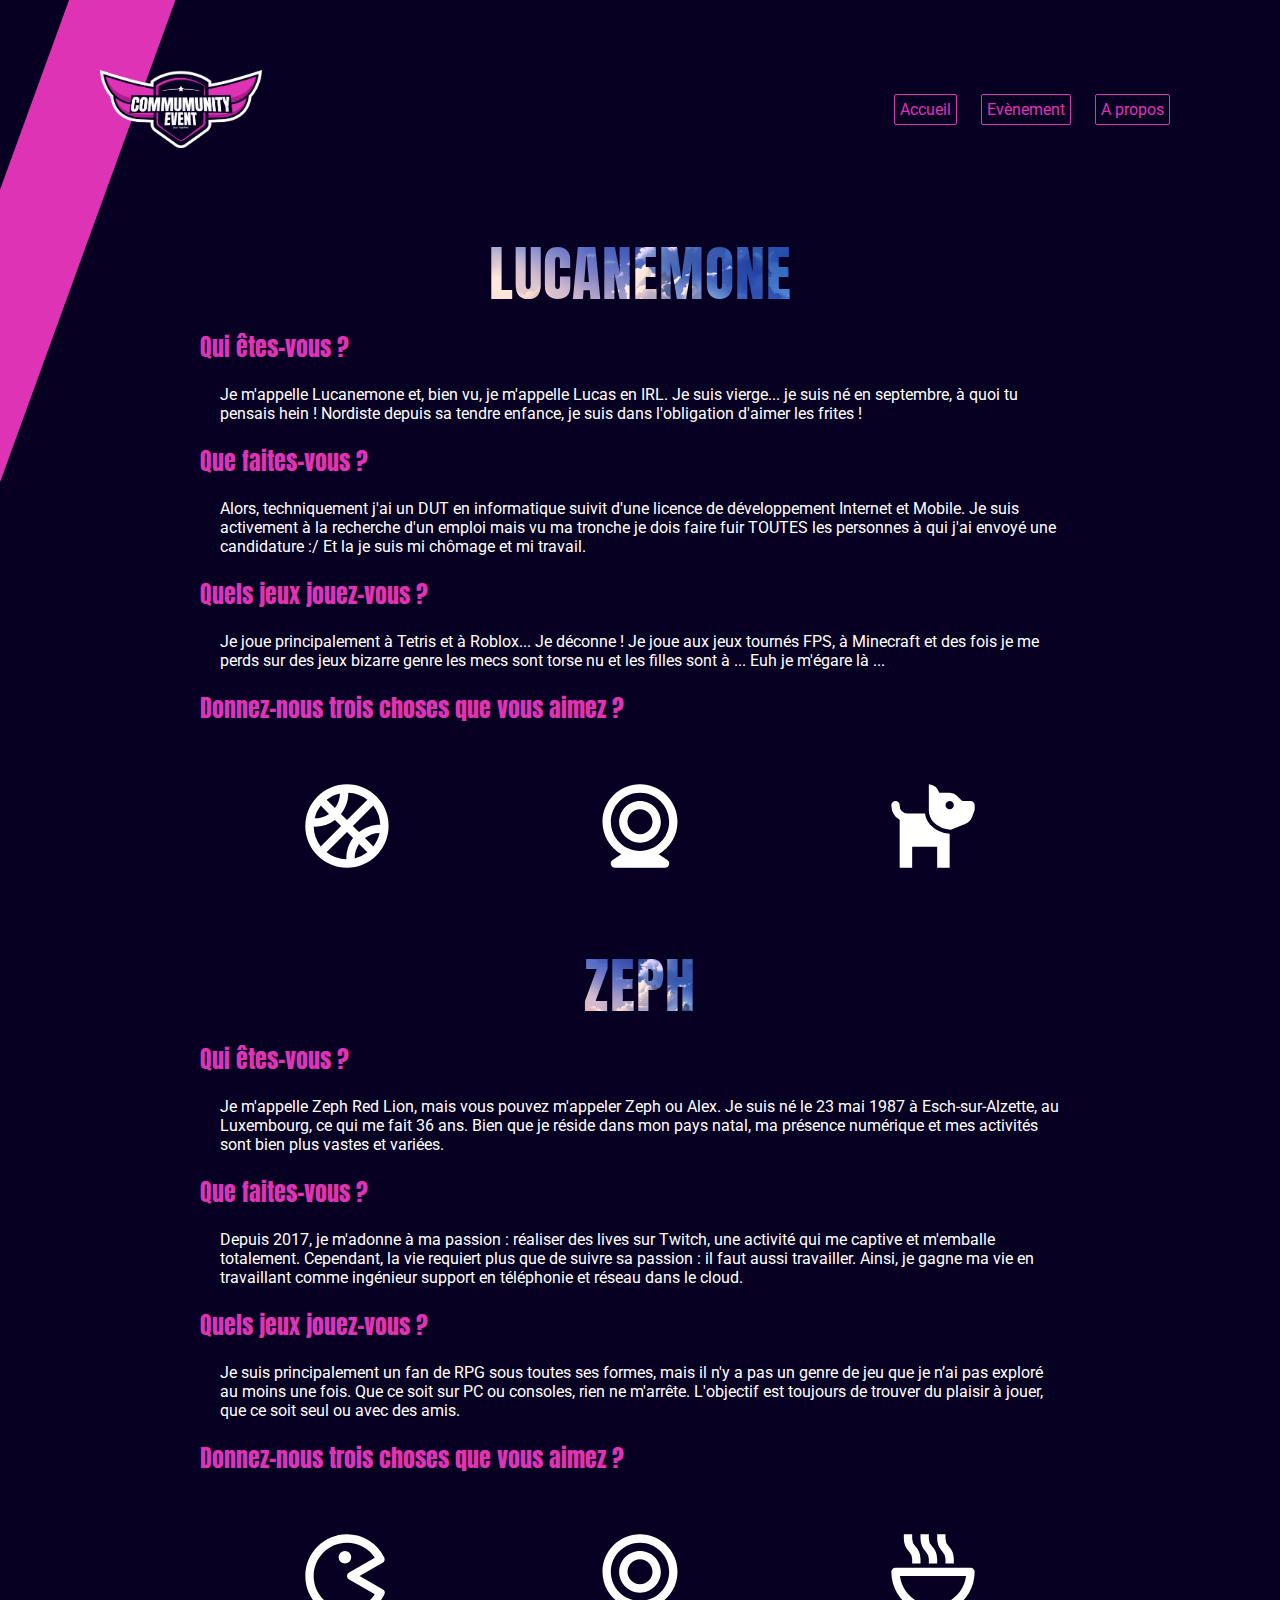
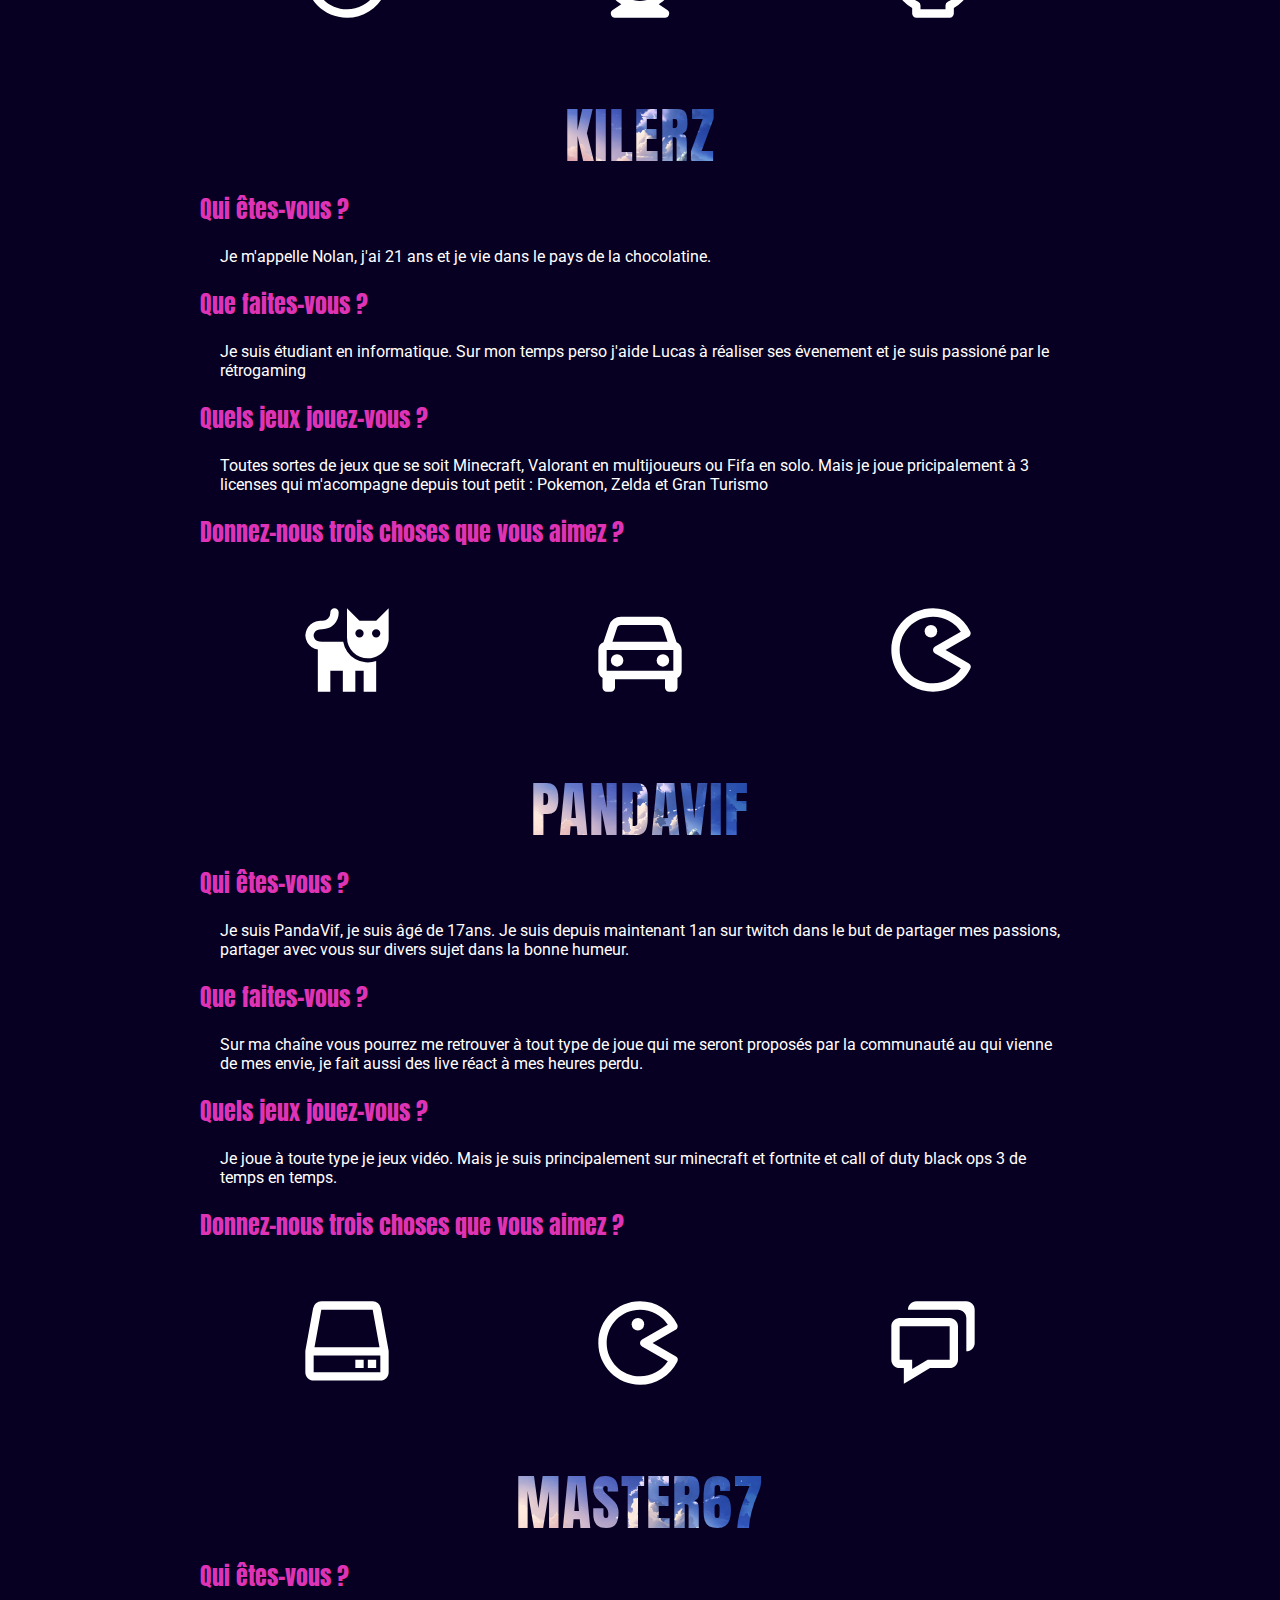
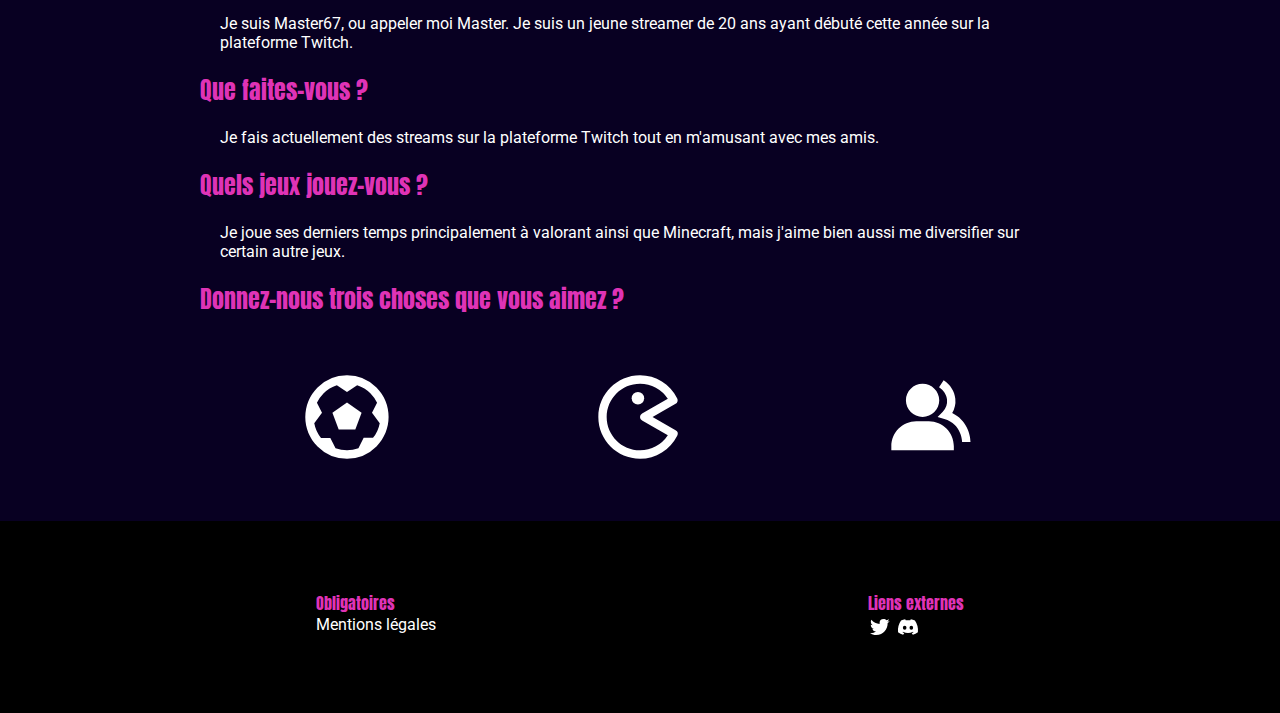
==== menu/apropos.html @ 4e5c14f2 "add" ====
<!DOCTYPE html>
<html lang="fr-FR">
	<head>
		<meta charset="UTF-8" />
		<meta name="viewport" content="width=device-width, initial-scale=1.0" />
		<title>Community Event</title>

		<link rel="stylesheet" href="../css/style.css" />
		<link rel="icon" href="../img/icons/couronne.png" />

		<link rel="preconnect" href="https://fonts.googleapis.com" />
		<link rel="preconnect" href="https://fonts.gstatic.com" crossorigin />
		<link
			href="https://fonts.googleapis.com/css2?family=Roboto:wght@300&display=swap"
			rel="stylesheet"
		/>
		<link
			href="https://fonts.googleapis.com/css2?family=Anton&display=swap"
			rel="stylesheet"
		/>
	</head>

	<body>
		<header>
			<img src="../img/logo_event.png" alt="logo event" />

			<nav>
				<ul>
					<li><a href="../index.html">Accueil</a></li>
					<li><a href="./event.html">Evènement</a></li>
					<li><a href="./apropos.html">A propos</a></li>
				</ul>
			</nav>
		</header>

		<main>
			<div id="creators">
				<div class="lucanemone">
					<div class="title">
						<h2>Lucanemone</h2>
					</div>

					<h3>Qui êtes-vous ?</h3>
					<p>
						Je m'appelle Lucanemone et, bien vu, je m'appelle Lucas en IRL. Je
						suis vierge... je suis né en septembre, à quoi tu pensais hein !
						Nordiste depuis sa tendre enfance, je suis dans l'obligation d'aimer
						les frites !
					</p>

					<h3>Que faites-vous ?</h3>
					<p>
						Alors, techniquement j'ai un DUT en informatique suivit d'une
						licence de développement Internet et Mobile. Je suis activement à la
						recherche d'un emploi mais vu ma tronche je dois faire fuir TOUTES
						les personnes à qui j'ai envoyé une candidature :/ Et la je suis mi
						chômage et mi travail.
					</p>

					<h3>Quels jeux jouez-vous ?</h3>
					<p>
						Je joue principalement à Tetris et à Roblox... Je déconne ! Je joue
						aux jeux tournés FPS, à Minecraft et des fois je me perds sur des
						jeux bizarre genre les mecs sont torse nu et les filles sont à ...
						Euh je m'égare là ...
					</p>

					<h3>Donnez-nous trois choses que vous aimez ?</h3>
					<ul>
						<li><img src="../img/icons/bx-basketball.svg" alt="" /></li>
						<li><img src="../img/icons/bx-webcam.svg" alt="" /></li>
						<li><img src="../img/icons/bxs-dog.svg" alt="" /></li>
					</ul>
				</div>

				<div class="zeph">
					<div class="title">
						<h2>Zeph</h2>
					</div>

					<h3>Qui êtes-vous ?</h3>
					<p>
						Je m'appelle Zeph Red Lion, mais vous pouvez m'appeler Zeph ou Alex.
						Je suis né le 23 mai 1987 à Esch-sur-Alzette, au Luxembourg, ce qui
						me fait 36 ans. Bien que je réside dans mon pays natal, ma présence
						numérique et mes activités sont bien plus vastes et variées.
					</p>

					<h3>Que faites-vous ?</h3>
					<p>
						Depuis 2017, je m'adonne à ma passion : réaliser des lives sur
						Twitch, une activité qui me captive et m'emballe totalement.
						Cependant, la vie requiert plus que de suivre sa passion : il faut
						aussi travailler. Ainsi, je gagne ma vie en travaillant comme
						ingénieur support en téléphonie et réseau dans le cloud.
					</p>

					<h3>Quels jeux jouez-vous ?</h3>
					<p>
						Je suis principalement un fan de RPG sous toutes ses formes, mais il
						n'y a pas un genre de jeu que je n’ai pas exploré au moins une fois.
						Que ce soit sur PC ou consoles, rien ne m'arrête. L'objectif est
						toujours de trouver du plaisir à jouer, que ce soit seul ou avec des
						amis.
					</p>

					<h3>Donnez-nous trois choses que vous aimez ?</h3>
					<ul>
						<li>
							<img src="../img/icons/bx-game.svg" alt="Jouez aux jeux vidéos" />
						</li>
						<li><img src="../img/icons/bx-webcam.svg" alt="Streamer" /></li>
						<li><img src="../img/icons/bx-bowl-hot.svg" alt="Manger" /></li>
					</ul>
				</div>

				<div class="kilerz">
					<div class="title">
						<h2>Kilerz</h2>
					</div>

					<h3>Qui êtes-vous ?</h3>
					<p>
						Je m'appelle Nolan, j'ai 21 ans et je vie dans le pays de la
						chocolatine.
					</p>

					<h3>Que faites-vous ?</h3>
					<p>
						Je suis étudiant en informatique. Sur mon temps perso j'aide Lucas à
						réaliser ses évenement et je suis passioné par le rétrogaming
					</p>

					<h3>Quels jeux jouez-vous ?</h3>
					<p>
						Toutes sortes de jeux que se soit Minecraft, Valorant en
						multijoueurs ou Fifa en solo. Mais je joue pricipalement à 3
						licenses qui m'acompagne depuis tout petit : Pokemon, Zelda et Gran
						Turismo
					</p>

					<h3>Donnez-nous trois choses que vous aimez ?</h3>
					<ul>
						<li><img src="../img/icons/bxs-cat.svg" alt="" /></li>
						<li><img src="../img/icons/bx-car.svg" alt="" /></li>
						<li><img src="../img/icons/bx-game.svg" alt="" /></li>
					</ul>
				</div>

				<div class="PandaVif">
					<div class="title">
						<h2>PandaVif</h2>
					</div>

					<h3>Qui êtes-vous ?</h3>
					<p>
						Je suis PandaVif, je suis âgé de 17ans. Je suis depuis maintenant
						1an sur twitch dans le but de partager mes passions, partager avec
						vous sur divers sujet dans la bonne humeur.
					</p>

					<h3>Que faites-vous ?</h3>
					<p>
						Sur ma chaîne vous pourrez me retrouver à tout type de joue qui me
						seront proposés par la communauté au qui vienne de mes envie, je
						fait aussi des live réact à mes heures perdu.
					</p>

					<h3>Quels jeux jouez-vous ?</h3>
					<p>
						Je joue à toute type je jeux vidéo. Mais je suis principalement sur
						minecraft et fortnite et call of duty black ops 3 de temps en temps.
					</p>

					<h3>Donnez-nous trois choses que vous aimez ?</h3>
					<ul>
						<li><img src="../img/icons/bx-hdd.svg" alt="Hardware" /></li>
						<li><img src="../img/icons/bx-game.svg" alt="Gaming" /></li>
						<li><img src="../img/icons/bx-chat.svg" alt="Discuter" /></li>
					</ul>
				</div>

				<div class="master">
					<div class="title">
						<h2>Master67</h2>
					</div>

					<h3>Qui êtes-vous ?</h3>
					<p>
						Je suis Master67, ou appeler moi Master. Je suis un jeune streamer
						de 20 ans ayant débuté cette année sur la plateforme Twitch.
					</p>

					<h3>Que faites-vous ?</h3>
					<p>
						Je fais actuellement des streams sur la plateforme Twitch tout en
						m'amusant avec mes amis.
					</p>

					<h3>Quels jeux jouez-vous ?</h3>
					<p>
						Je joue ses derniers temps principalement à valorant ainsi que
						Minecraft, mais j'aime bien aussi me diversifier sur certain autre
						jeux.
					</p>

					<h3>Donnez-nous trois choses que vous aimez ?</h3>
					<ul>
						<li><img src="../img/icons/bx-football.svg" alt="Foot" /></li>
						<li><img src="../img/icons/bx-game.svg" alt="Gaming" /></li>
						<li><img src="../img/icons/bxs-group.svg" alt="groupe" /></li>
					</ul>
				</div>
			</div>
		</main>

		<footer>
			<div id="obligatoire">
				<h4>Obligatoires</h4>
				<ul>
					<li><a href="menu/mention_legale.html">Mentions légales</a></li>
				</ul>
			</div>

			<div id="externes">
				<h4>Liens externes</h4>
				<ul>
					<li>
						<a href="https://twitter.com/CommunityE9451"
							><img src="../img/icons/bxl-twitter.svg" alt="Twitter"
						/></a>
					</li>
					<li>
						<a href="https://discord.gg/PyBW7pkJVJ"
							><img src="../img/icons/bxl-discord-alt.svg" alt="Discord"
						/></a>
					</li>
				</ul>
			</div>
		</footer>
		<div class="form_one"></div>
	</body>

	<script src="../js/index.js" type="text/javascript"></script>
</html>
---- css/style.css ----
:root {
	--text: "Roboto", sans-serif;
	--title: "Anton", sans-serif;
	--color-one: rgb(223, 51, 182);
	--color-two: rgb(176, 28, 142);
	--color-three: rgb(8, 0, 34);
	--color-four: rgb(23, 236, 255);
}

* {
	margin: 0;
	padding: 0;
	box-sizing: border-box;
}

body {
	background: var(--color-three);
	overflow-x: hidden;
}

h1,
h2,
h3,
h4 {
	font-family: var(--title);
	font-weight: 100;
	color: var(--color-one);
}

p,
li,
a {
	font-family: var(--text);
	color: white;
}

h3 {
	font-size: 24px;
}

.form_one {
	position: absolute;
	top: -20%;
	left: -2%;
	z-index: -6;
	width: 100px;
	height: 100%;
	transform: rotate(20deg);
	background-color: var(--color-one);
}

.form_two {
	position: absolute;
	top: 60%;
	right: -40%;
	width: 70%;
	z-index: -6;
	transform: rotate(20deg);
}

#games h3#mainTitle,
#presentation h3#mainTitle,
#creators h3#mainTitle {
	margin: auto;
	background-color: transparent;
	text-align: center;
	font-size: 32px;
	text-decoration: none;
	padding: 0px 0px 50px;
	font-weight: 100;
	color: white;
}

.text_footer {
	text-align: center;
	background-color: black;
}

.text_footer p {
	margin: 0;
}

.text_footer img {
	width: 1%;
}

/****************************************************************************************************************************/

header {
	display: flex;
	justify-content: space-between;
	align-items: center;
	padding: 70px 100px;
}

header img {
	width: 15%;
}

header nav ul li {
	display: inline;
	list-style: none;
}

header nav ul li a {
	text-decoration: none;
	color: var(--color-one);
	margin: 10px;
	padding: 5px;
	border-radius: 2px;
	border: solid 1px var(--color-one);
}

header nav ul li a:hover {
	background: var(--color-one);
	color: white;
}

/****************************************************************************************************************************/

main {
	padding: 0px 200px;
}

/****************************************************************************************************************************/

#presentation .content {
	display: flex;
	align-items: center;
}

#presentation .content img {
	width: 5%;
	height: 5%;
	transform: translateX(120px) translateY(-29px);
}

#presentation .content img#img-twice {
	transform: translateX(-120px) translateY(-29px);
}

#presentation h3 {
	text-decoration: underline;
	text-align: center;
	font-size: 24px;
	font-weight: 200;
	color: white;
	background: var(--color-one);
	margin: 0px 320px;
}

#presentation p {
	padding: 0px 50px;
	padding-bottom: 20px;
	text-align: justify;
}

/* iframe {
	display: block;
	margin: 0px auto 50px;
} */

/****************************************************************************************************************************/

#streamers {
	padding: 50px 100px;
	text-align: center;
}

#streamers h3 {
	font-size: 48px;
	padding: 50px 0px;
	color: white;
	border-top: solid;
	border-bottom: solid;
}

#streamers #grid {
	display: grid;
	grid-template-columns: repeat(3, 1fr);
}

#streamers #grid .content {
	padding: 10px;
	margin: 10px 90px;
}

#streamers #grid .content h3 {
	font-size: 32px;
	padding-bottom: 10px;
	border: none;
}

#streamers #grid .content .btn {
	padding: 20px 0px;
}

#streamers #grid .content .btn a {
	text-decoration: none;
	color: white;
	background: var(--color-one);
	padding: 10px 20px;
}

#streamers #grid .content img {
	width: 50%;
}

/****************************************************************************************************************************/

#games .content img {
	width: 5%;
	height: 5%;
	transform: translateX(120px) translateY(-29px);
}

#games .content img#img-twice {
	transform: translateX(-120px) translateY(-29px);
}

#games #nuzlockPokemon {
	display: grid;
	grid-template-columns: repeat(2, 1fr);
	align-items: center;
	justify-items: center;
}

#games #nuzlockPokemon img {
	width: 70%;
}

#games #nuzlockPokemon .content h4 {
	font-size: 24px;
}

#games #nuzlockPokemon .content ul {
	margin: 0px 100px;
}

#games #loupGarou {
	margin-top: 100px;
	display: grid;
	grid-template-columns: repeat(2, 1fr);
	align-items: center;
	justify-items: center;
}

#games #loupGarou img {
	width: 50%;
}

#games #loupGarou .content h4 {
	font-size: 24px;
}

#games #loupGarou .content ul {
	margin: 0px 100px;
}

/****************************************************************************************************************************/

#creators .title {
	text-align: center;
	color: #fff;
	display: flex;
	flex-direction: column;
	align-items: center;
	justify-content: center;
	letter-spacing: 2px;
}

#creators h2 {
	padding: 10px;
	background: url("../img/FondDecranTitle.jpg");
	background-size: cover;
	background-position: center;
	-webkit-background-clip: text;
	color: #ffffff14;
	text-transform: uppercase;
	font-size: 60px;
	font-weight: 900;
	letter-spacing: 1px;
	user-select: none;
	text-align: center;
	font-weight: 100;	
}

#creators ul{
	display: flex;
	justify-content: space-around;
	margin: 50px 0px 50px 0px;
}

#creators ul li{
	list-style: none;

}

/****************************************************************************************************************************/

footer {
	display: flex;
	justify-content: space-around;
	align-items: baseline;
	padding: 70px 100px;
	background: black;
	color: white;
}

footer ul li {
	display: inline;
	list-style: none;
}

footer ul li a {
	text-decoration: none;
	color: white;
}

/* Mentions légales */

.container-mention {
	margin-top: 100px;
	margin-right: auto;
	margin-left: auto;
	margin-bottom: 20px;
	width: 1400px;
}

.container-mention .content {
	display: grid;
	grid-template-columns: repeat(3, 1fr);
	justify-items: center;
	align-items: center;
	gap: 100px;
}

.container-mention h1 {
	margin: 20px 0px 30px;
	text-align: center;
}

.container-mention p.date {
	position: absolute;
	top: 10%;
	text-align: center;
}

.container-mention p.description {
	margin: 100px 0px;
}

.container-mention h2 {
	margin-top: 10px;
	margin-bottom: 20px;
}

.container-mention p:not(p.description) {
	text-align: left;
	margin-right: auto;
	margin-left: auto;
	width: 320px;
}

.editeur,
.hebergeur,
.site,
.donnees,
.cookie,
.propriete {
	width: 350px;
}

.editeur h2,
.hebergeur h2,
.site h2,
.donnees h2,
.cookie h2,
.propriete h2 {
	text-align: center;
	margin-top: 50px;
	margin-bottom: 50px;
}

p {
	margin: 20px;
}

p a.back-to-home {
	text-decoration: none;
	color: white;
	background: black;
	padding: 10px;
}
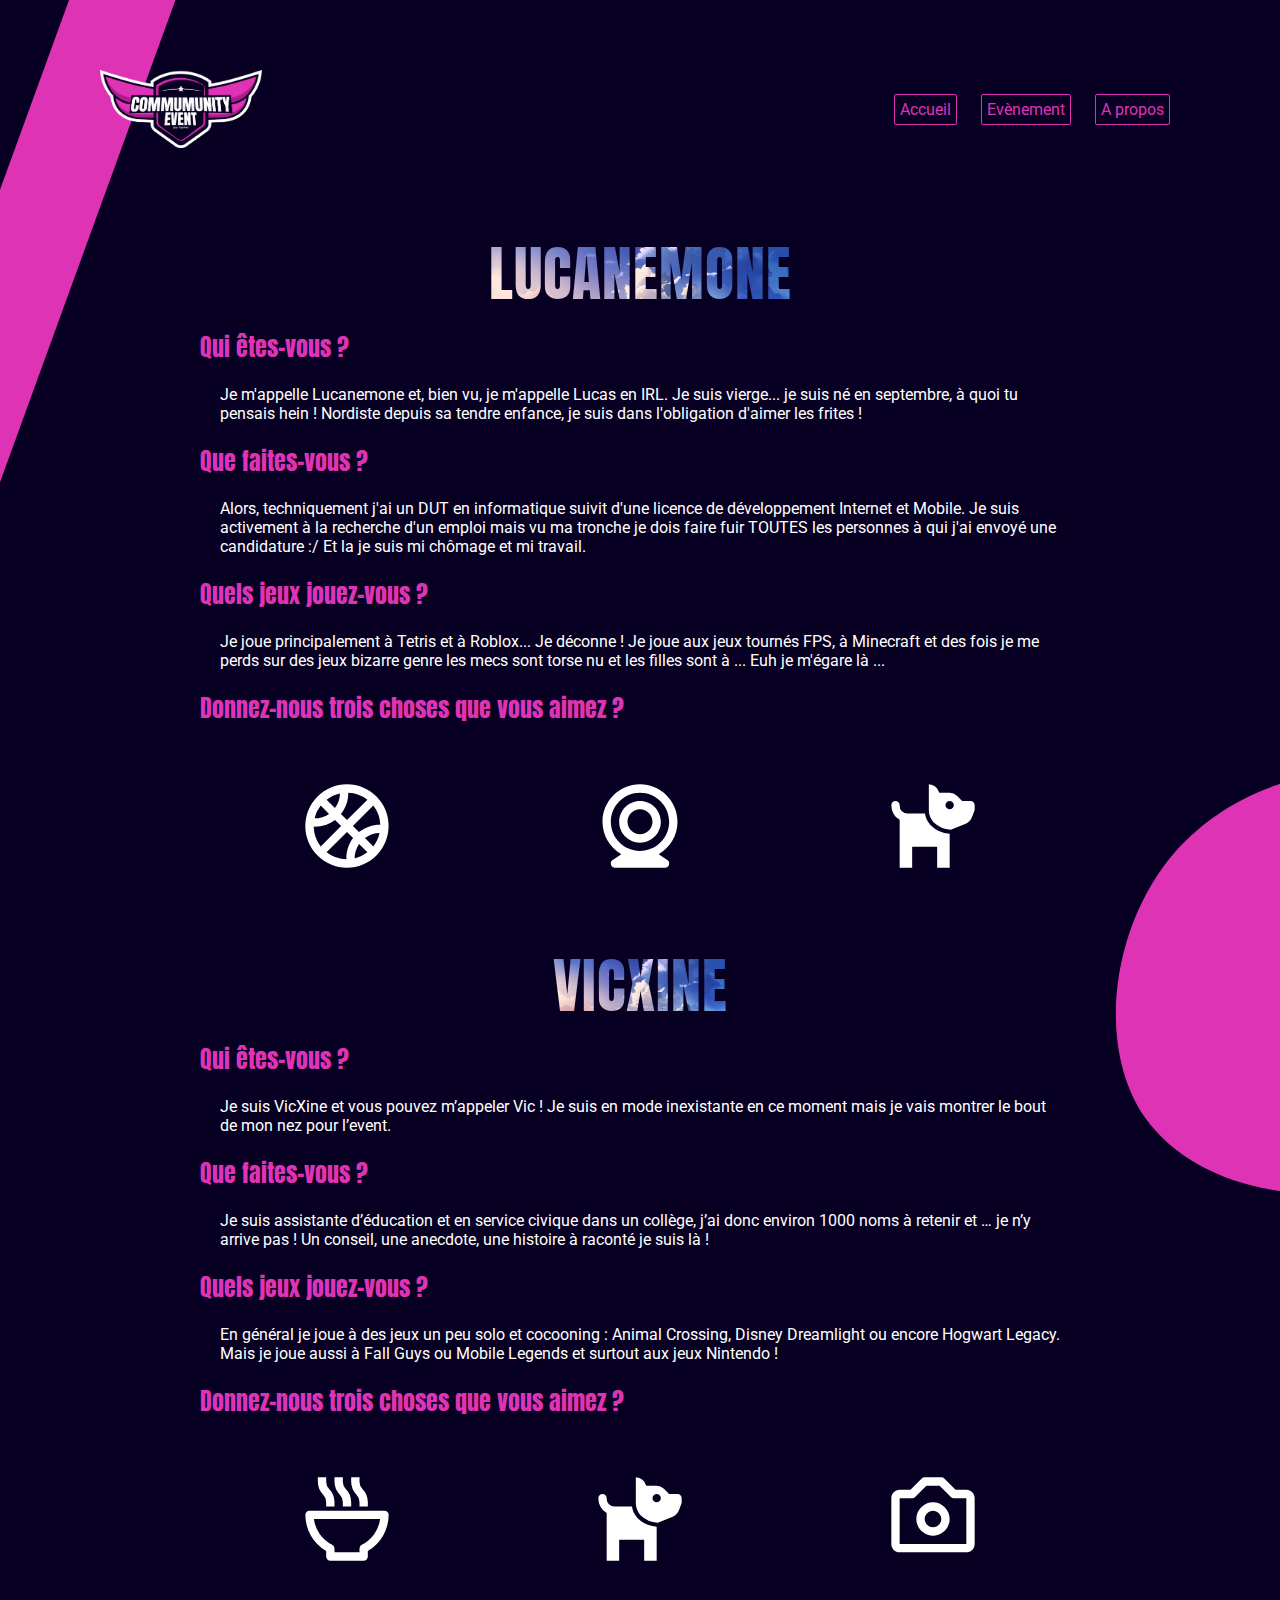
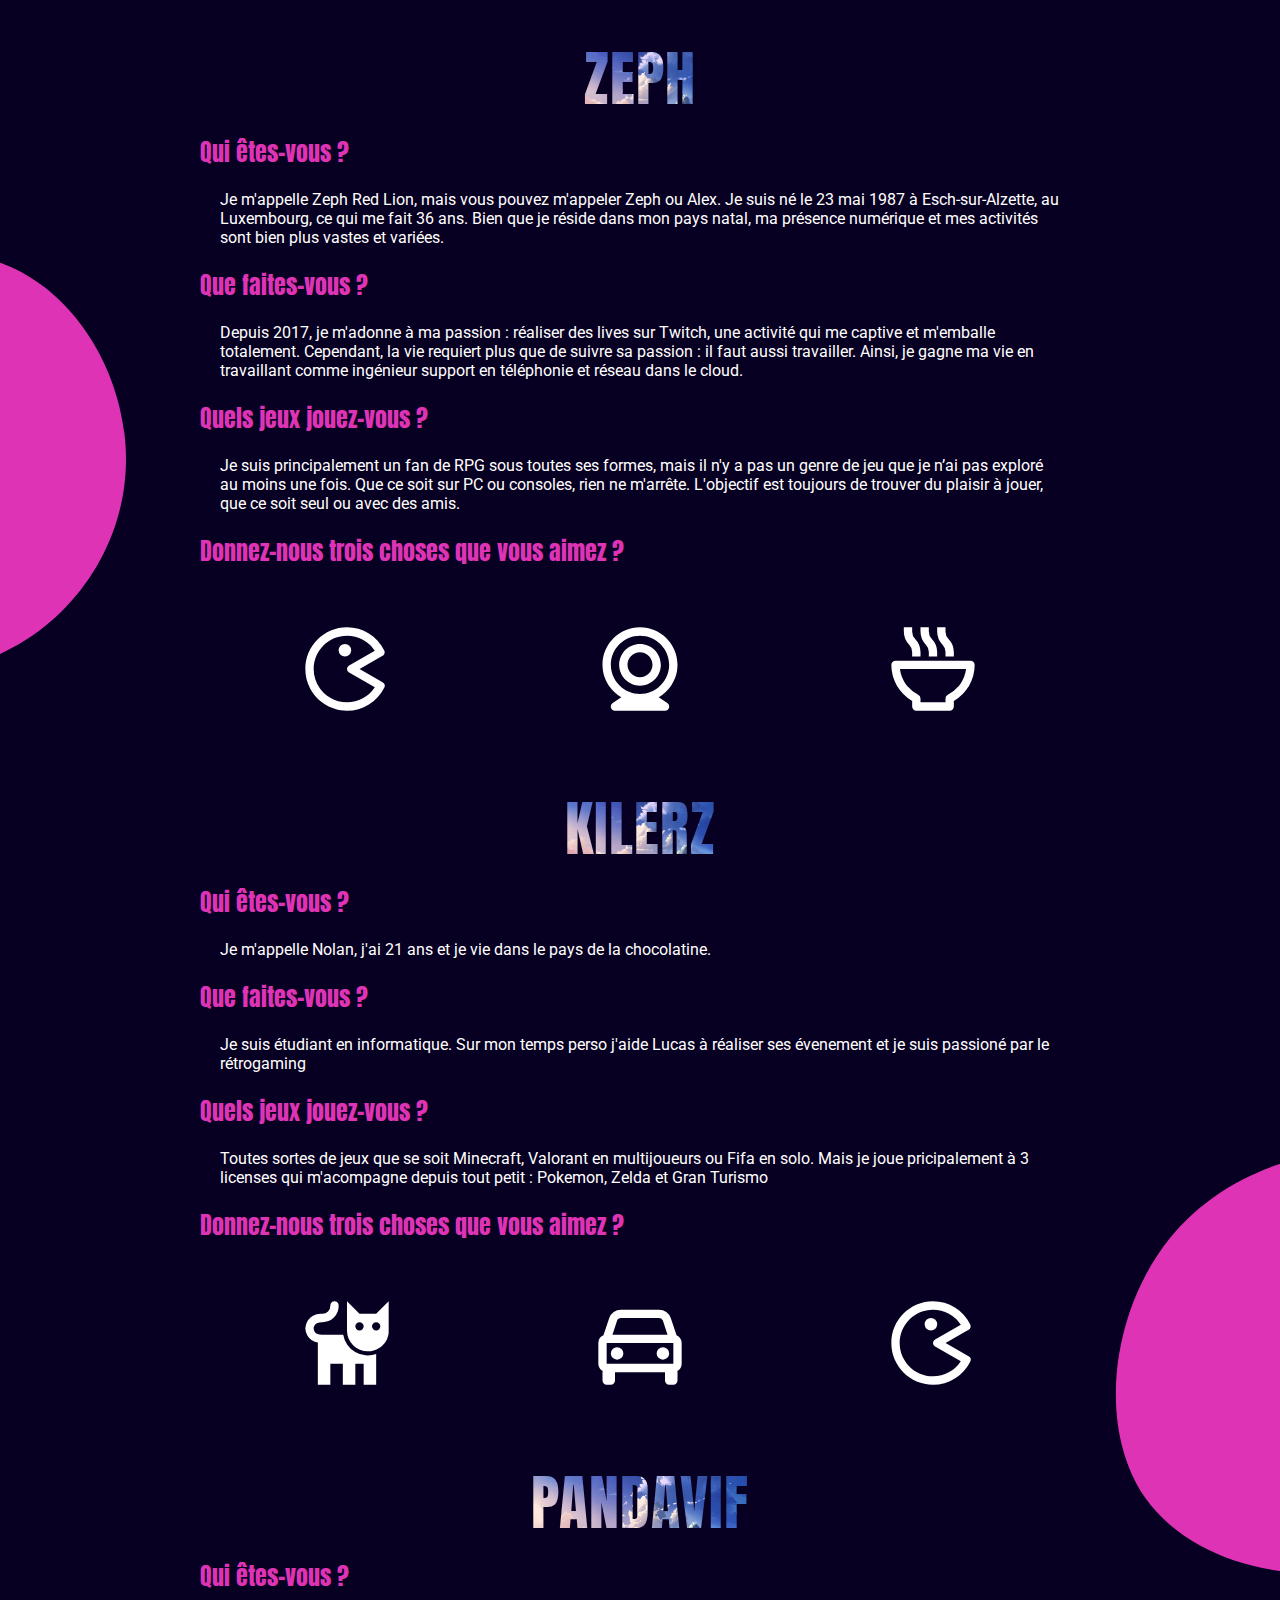
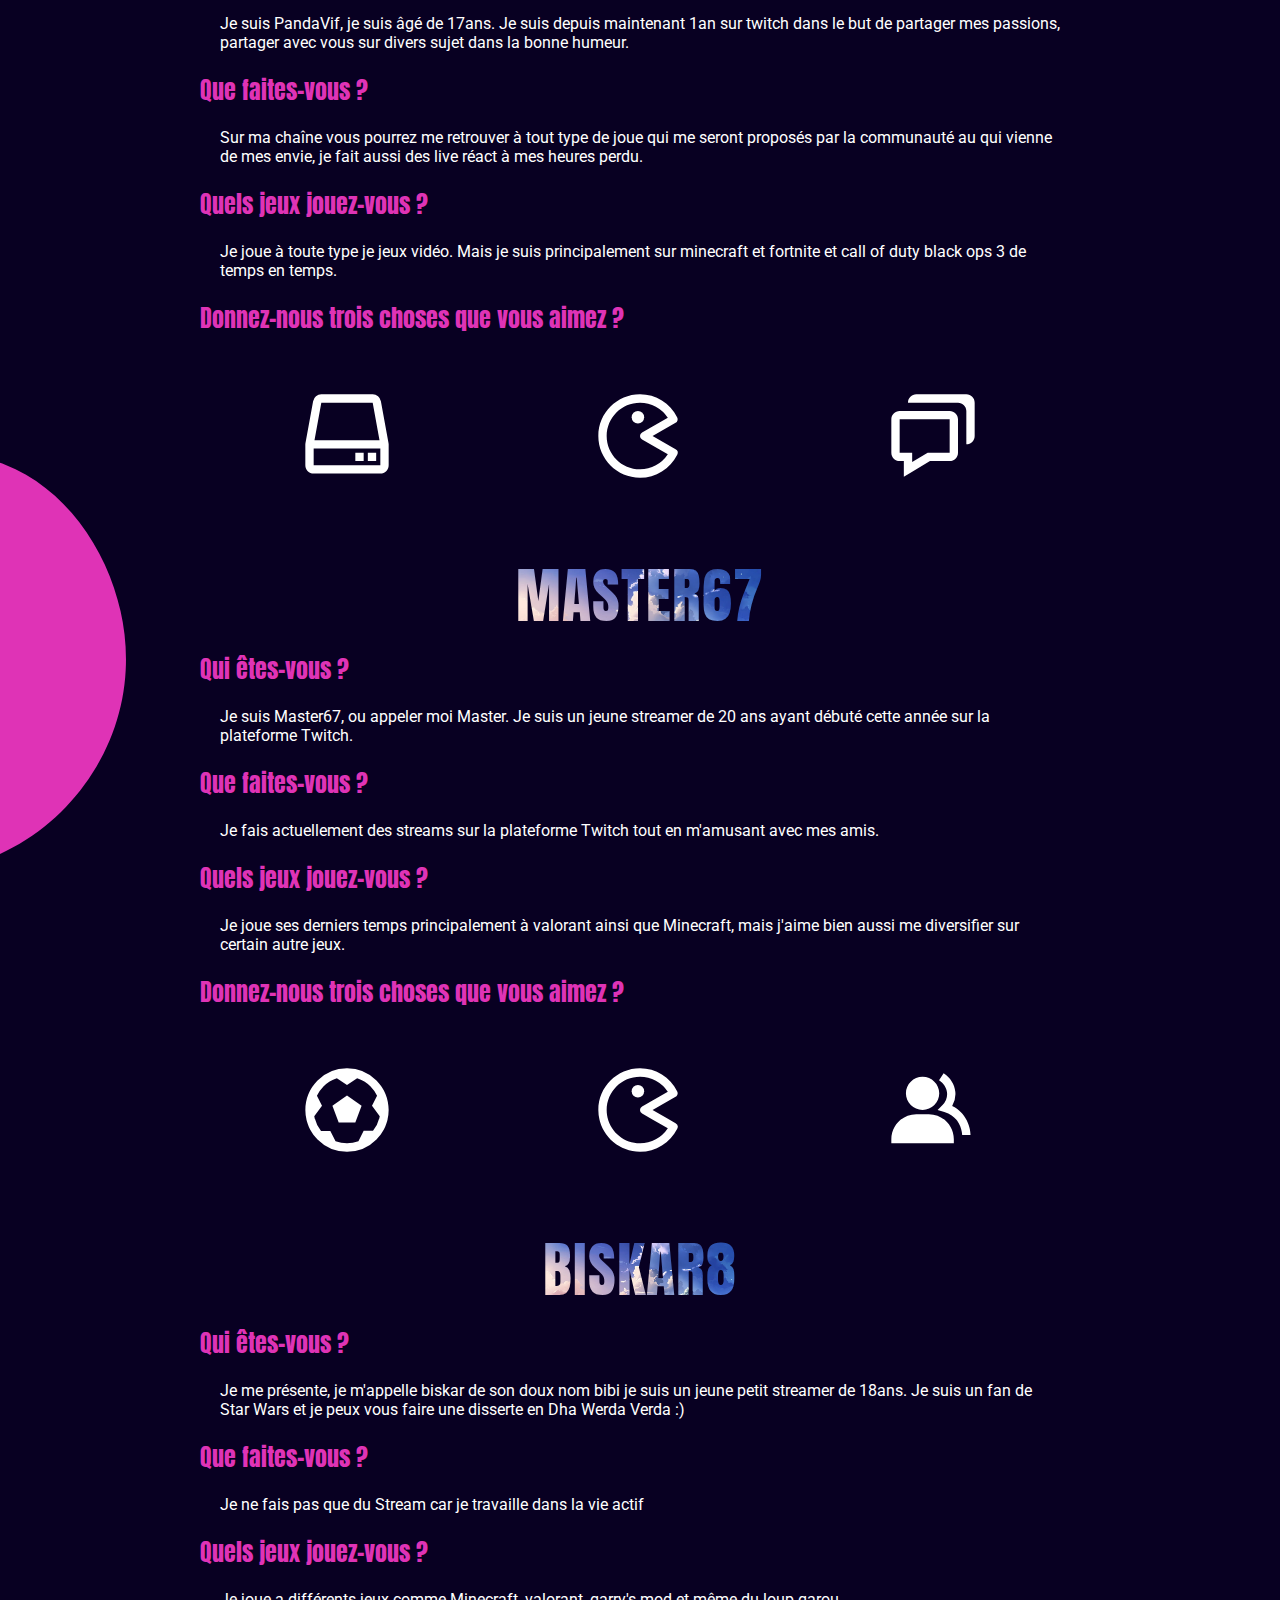
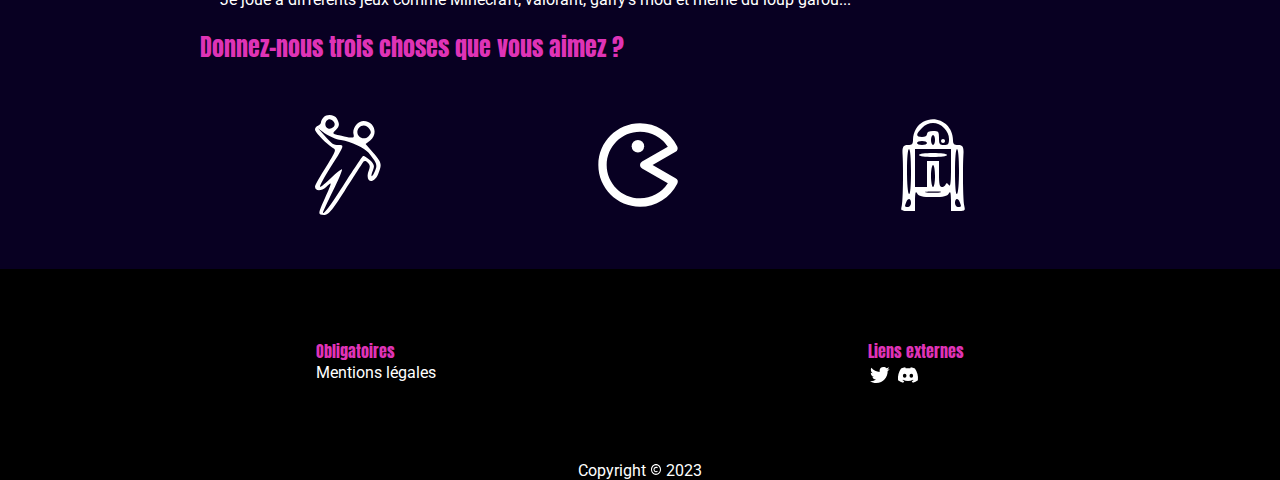
==== commit 1c79d6c7: "finish responsive" ====
--- a/menu/apropos.html
+++ b/menu/apropos.html
@@ -3,9 +3,15 @@
 	<head>
 		<meta charset="UTF-8" />
 		<meta name="viewport" content="width=device-width, initial-scale=1.0" />
+		<meta
+			name="description"
+			content="Page sur laquelle vous retrouverez des informations concernant toute l'équipe des créateurs ainsi que celle des streamers. "
+		/>
 		<title>Community Event</title>
 
 		<link rel="stylesheet" href="../css/style.css" />
+		<link rel="stylesheet" href="../css/responsive.css" />
+
 		<link rel="icon" href="../img/icons/couronne.png" />
 
 		<link rel="preconnect" href="https://fonts.googleapis.com" />
@@ -31,6 +37,21 @@
 					<li><a href="./apropos.html">A propos</a></li>
 				</ul>
 			</nav>
+
+			<!-- Hamburger menu -->
+
+			<div class="hamburger-menu">
+				<input id="menu__toggle" type="checkbox" />
+				<label class="menu__btn" for="menu__toggle">
+					<span></span>
+				</label>
+
+				<ul class="menu__box">
+					<li><a class="menu__item" href="../index.html">Accueil</a></li>
+					<li><a class="menu__item" href="event.html">Evènement</a></li>
+					<li><a class="menu__item" href="apropos.html">A propos</a></li>
+				</ul>
+			</div>
 		</header>
 
 		<main>
@@ -73,6 +94,40 @@
 					</ul>
 				</div>
 
+				<div class="vicxine">
+					<div class="title">
+						<h2>VicXine</h2>
+					</div>
+
+					<h3>Qui êtes-vous ?</h3>
+					<p>
+						Je suis VicXine et vous pouvez m’appeler Vic ! Je suis en mode
+						inexistante en ce moment mais je vais montrer le bout de mon nez
+						pour l’event.
+					</p>
+
+					<h3>Que faites-vous ?</h3>
+					<p>
+						Je suis assistante d’éducation et en service civique dans un
+						collège, j’ai donc environ 1000 noms à retenir et … je n’y arrive
+						pas ! Un conseil, une anecdote, une histoire à raconté je suis là !
+					</p>
+
+					<h3>Quels jeux jouez-vous ?</h3>
+					<p>
+						En général je joue à des jeux un peu solo et cocooning : Animal
+						Crossing, Disney Dreamlight ou encore Hogwart Legacy. Mais je joue
+						aussi à Fall Guys ou Mobile Legends et surtout aux jeux Nintendo !
+					</p>
+
+					<h3>Donnez-nous trois choses que vous aimez ?</h3>
+					<ul>
+						<li><img src="../img/icons/bx-bowl-hot.svg" alt="Manger" /></li>
+						<li><img src="../img/icons/bxs-dog.svg" alt="Chien" /></li>
+						<li><img src="../img/icons/bx-camera.svg" alt="Graphisme" /></li>
+					</ul>
+				</div>
+
 				<div class="zeph">
 					<div class="title">
 						<h2>Zeph</h2>
@@ -211,6 +266,35 @@
 						<li><img src="../img/icons/bxs-group.svg" alt="groupe" /></li>
 					</ul>
 				</div>
+
+				<div class="biskar">
+					<div class="title">
+						<h2>biskar8</h2>
+					</div>
+
+					<h3>Qui êtes-vous ?</h3>
+					<p>
+						Je me présente, je m'appelle biskar de son doux nom bibi je suis un
+						jeune petit streamer de 18ans. Je suis un fan de Star Wars et je
+						peux vous faire une disserte en Dha Werda Verda :)
+					</p>
+
+					<h3>Que faites-vous ?</h3>
+					<p>Je ne fais pas que du Stream car je travaille dans la vie actif</p>
+
+					<h3>Quels jeux jouez-vous ?</h3>
+					<p>
+						Je joue a différents jeux comme Minecraft, valorant, garry's mod et
+						même du loup garou...
+					</p>
+
+					<h3>Donnez-nous trois choses que vous aimez ?</h3>
+					<ul>
+						<li><img src="../img/icons/bx-handball.svg" alt="Handball" /></li>
+						<li><img src="../img/icons/bx-game.svg" alt="Gaming" /></li>
+						<li><img src="../img/icons/bx-starwars.svg" alt="Star WarsS" /></li>
+					</ul>
+				</div>
 			</div>
 		</main>
 
@@ -218,7 +302,7 @@
 			<div id="obligatoire">
 				<h4>Obligatoires</h4>
 				<ul>
-					<li><a href="menu/mention_legale.html">Mentions légales</a></li>
+					<li><a href="mention_legale.html">Mentions légales</a></li>
 				</ul>
 			</div>
 
@@ -238,7 +322,26 @@
 				</ul>
 			</div>
 		</footer>
+
+		<div class="text_footer">
+			<p>
+				Copyright
+				<img src="../img/bx-copyright.svg" alt="Logo de Copyright" /> 2023
+			</p>
+		</div>
 		<div class="form_one"></div>
+		<div class="form_two">
+			<img src="../img/blob.svg" alt="Forme abstraite" />
+		</div>
+		<div class="form_three">
+			<img src="../img/blob.svg" alt="Forme abstraite" />
+		</div>
+		<div class="form_four">
+			<img src="../img/blob.svg" alt="Forme abstraite" />
+		</div>
+		<div class="form_five">
+			<img src="../img/blob.svg" alt="Forme abstraite" />
+		</div>
 	</body>
 
 	<script src="../js/index.js" type="text/javascript"></script>
--- a/css/style.css
+++ b/css/style.css
@@ -13,6 +13,10 @@
 	box-sizing: border-box;
 }
 
+.hamburger-menu{
+	display: none;
+}
+
 body {
 	background: var(--color-three);
 	overflow-x: hidden;
@@ -58,9 +62,36 @@
 	transform: rotate(20deg);
 }
 
-#games h3#mainTitle,
-#presentation h3#mainTitle,
-#creators h3#mainTitle {
+.form_three {
+	position: absolute;
+	top: 180%;
+	left: -40%;
+	width: 70%;
+	z-index: -6;
+	transform: rotate(20deg);
+}
+
+.form_four {
+	position: absolute;
+	top: 280%;
+	right: -40%;
+	width: 70%;
+	z-index: -6;
+	transform: rotate(20deg);
+}
+
+.form_five {
+	position: absolute;
+	top: 380%;
+	left: -40%;
+	width: 70%;
+	z-index: -6;
+	transform: rotate(20deg);
+}
+
+#games h1#mainTitle,
+#presentation h1#mainTitle,
+#creators h1#mainTitle {
 	margin: auto;
 	background-color: transparent;
 	text-align: center;
@@ -155,11 +186,6 @@
 	text-align: justify;
 }
 
-/* iframe {
-	display: block;
-	margin: 0px auto 50px;
-} */
-
 /****************************************************************************************************************************/
 
 #streamers {
@@ -208,14 +234,15 @@
 
 /****************************************************************************************************************************/
 
-#games .content img {
+#games .content img{
 	width: 5%;
 	height: 5%;
-	transform: translateX(120px) translateY(-29px);
-}
-
-#games .content img#img-twice {
-	transform: translateX(-120px) translateY(-29px);
+	transform: translate(200px, 45px);
+}
+
+#games .content img#img-twice{
+	transform: translate(860px, -93.5px);
+
 }
 
 #games #nuzlockPokemon {
@@ -282,18 +309,17 @@
 	letter-spacing: 1px;
 	user-select: none;
 	text-align: center;
-	font-weight: 100;	
-}
-
-#creators ul{
+	font-weight: 100;
+}
+
+#creators ul {
 	display: flex;
 	justify-content: space-around;
 	margin: 50px 0px 50px 0px;
 }
 
-#creators ul li{
+#creators ul li {
 	list-style: none;
-
 }
 
 /****************************************************************************************************************************/
@@ -317,7 +343,7 @@
 	color: white;
 }
 
-/* Mentions légales */
+/****************************************************************************************************************************/
 
 .container-mention {
 	margin-top: 100px;
--- a/css/responsive.css
+++ b/css/responsive.css
@@ -0,0 +1,270 @@
+:root {
+	--text: "Roboto", sans-serif;
+	--title: "Anton", sans-serif;
+	--color-one: rgb(223, 51, 182);
+	--color-two: rgb(176, 28, 142);
+	--color-three: rgb(8, 0, 34);
+	--color-four: rgb(23, 236, 255);
+}
+
+@media only screen and (max-width: 768px) {
+	.form_one,
+	.form_two,
+    .form_three,
+    .form_four,
+    .form_five,
+	.content img,
+	#img-twice,
+	h1#mainTitle,
+	#games #nuzlockPokemon img,
+	#games #loupGarou img {
+		display: none;
+	}
+
+    .hamburger-menu{
+        display: block;
+    }
+
+	main {
+		padding: 0;
+		width: 100%;
+	}
+
+	#presentation h3 {
+		margin: 0;
+	}
+
+	#streamers {
+		padding: 0;
+	}
+
+	#streamers #grid {
+		display: block;
+	}
+
+	p,
+	li,
+	a {
+		margin: 0;
+		font-size: 8px;
+	}
+
+	/****************************************************************************************************************************/
+
+	header {
+		display: block;
+		text-align: center;
+		padding: 0;
+	}
+
+	header nav {
+		display: none;
+	}
+
+	header img {
+		width: 40%;
+		margin: 100px 0px 15px;
+	}
+
+	#mainText,
+	#presentation p {
+		margin: 0;
+		font-size: 8px;
+	}
+
+	#presentation h3 {
+		font-size: 16px;
+		margin: 20px 10px;
+	}
+
+	#streamers {
+		text-align: center;
+	}
+
+	#streamers h3 {
+		font-size: 24px;
+		padding: 10px 0px;
+	}
+
+	#streamers #grid .content {
+		margin: 0;
+		text-align: center;
+	}
+
+	#streamers #grid .content img {
+		margin: 10px auto;
+		width: 30%;
+		display: block;
+	}
+
+	#streamers #grid .content h3 {
+		font-size: 24px;
+	}
+
+	#streamers #grid .content .btn {
+		padding: 0;
+	}
+
+	#streamers #grid .content .btn a {
+		padding: 5px 10px;
+		font-size: 8px;
+	}
+
+	footer {
+		padding: 20px 40px;
+	}
+
+	footer ul li a {
+		font-size: 8px;
+	}
+
+	footer #externes ul li a img {
+		width: 20%;
+	}
+
+	.text_footer p {
+		font-size: 8px;
+	}
+
+	#games #nuzlockPokemon {
+		display: block;
+	}
+
+	#games #loupGarou {
+		display: block;
+	}
+
+	#games #nuzlockPokemon .content,
+	#games #loupGarou .content {
+		margin: 0px 20px;
+	}
+
+	#games #nuzlockPokemon .content h4,
+	#games #loupGarou .content h4 {
+		font-size: 16px;
+		text-align: center;
+	}
+
+	#games #nuzlockPokemon .content ul,
+	#games #loupGarou .content ul {
+		margin: 20px 30px;
+	}
+
+	#games #nuzlockPokemon .content p,
+	#games #loupGarou .content p {
+		margin-top: 20px;
+	}
+
+	#games #loupGarou {
+		margin: 40px 0px;
+	}
+
+    #creators h2{
+        font-size: 24px;
+    }
+
+    #creators h3{
+        font-size: 16px;
+    }
+
+    #creators p{
+        margin: 20px 0px;
+    }
+
+    #creators ul{
+        margin: 10px 0px;
+    }
+
+    #creators ul li img{
+        width: 50px;
+    }
+
+    .lucanemone, .zeph, .master, .PandaVif, .biskar, .kilerz, .vicxine{
+        margin: 0px 20px;
+    }
+
+	/*****************************************************************************************************************************/
+
+	#menu__toggle {
+		opacity: 0;
+	}
+
+	#menu__toggle:checked ~ .menu__btn > span {
+		transform: rotate(45deg);
+	}
+
+	#menu__toggle:checked ~ .menu__btn > span::before {
+		top: 0;
+		transform: rotate(0);
+	}
+
+	#menu__toggle:checked ~ .menu__btn > span::after {
+		top: 0;
+		transform: rotate(90deg);
+	}
+
+	#menu__toggle:checked ~ .menu__box {
+		visibility: visible;
+		left: 0;
+	}
+
+	.menu__btn {
+		display: flex;
+		align-items: center;
+		position: fixed;
+		top: 20px;
+		left: 20px;
+		width: 26px;
+		height: 26px;
+		cursor: pointer;
+		z-index: 1;
+	}
+
+	.menu__btn > span,
+	.menu__btn > span::before,
+	.menu__btn > span::after {
+		display: block;
+		position: absolute;
+		width: 100%;
+		height: 2px;
+		background-color: white;
+		transition-duration: 0.25s;
+	}
+	.menu__btn > span::before {
+		content: "";
+		top: -8px;
+	}
+	.menu__btn > span::after {
+		content: "";
+		top: 8px;
+	}
+
+	.menu__box {
+		display: block;
+		position: fixed;
+		visibility: hidden;
+		top: 0;
+		left: -100%;
+		width: 300px;
+		height: 100%;
+		margin: 0;
+		padding: 80px 0;
+		list-style: none;
+		background-color: var(--color-one);
+		transition-duration: 0.25s;
+	}
+
+	.menu__item {
+		display: block;
+		padding: 12px 24px;
+		color: var(--color-three);
+		font-family: "Roboto", sans-serif;
+		font-size: 20px;
+		font-weight: 600;
+		text-decoration: none;
+		transition-duration: 0.25s;
+	}
+	.menu__item:hover {
+		background-color: #cfd8dc;
+	}
+}
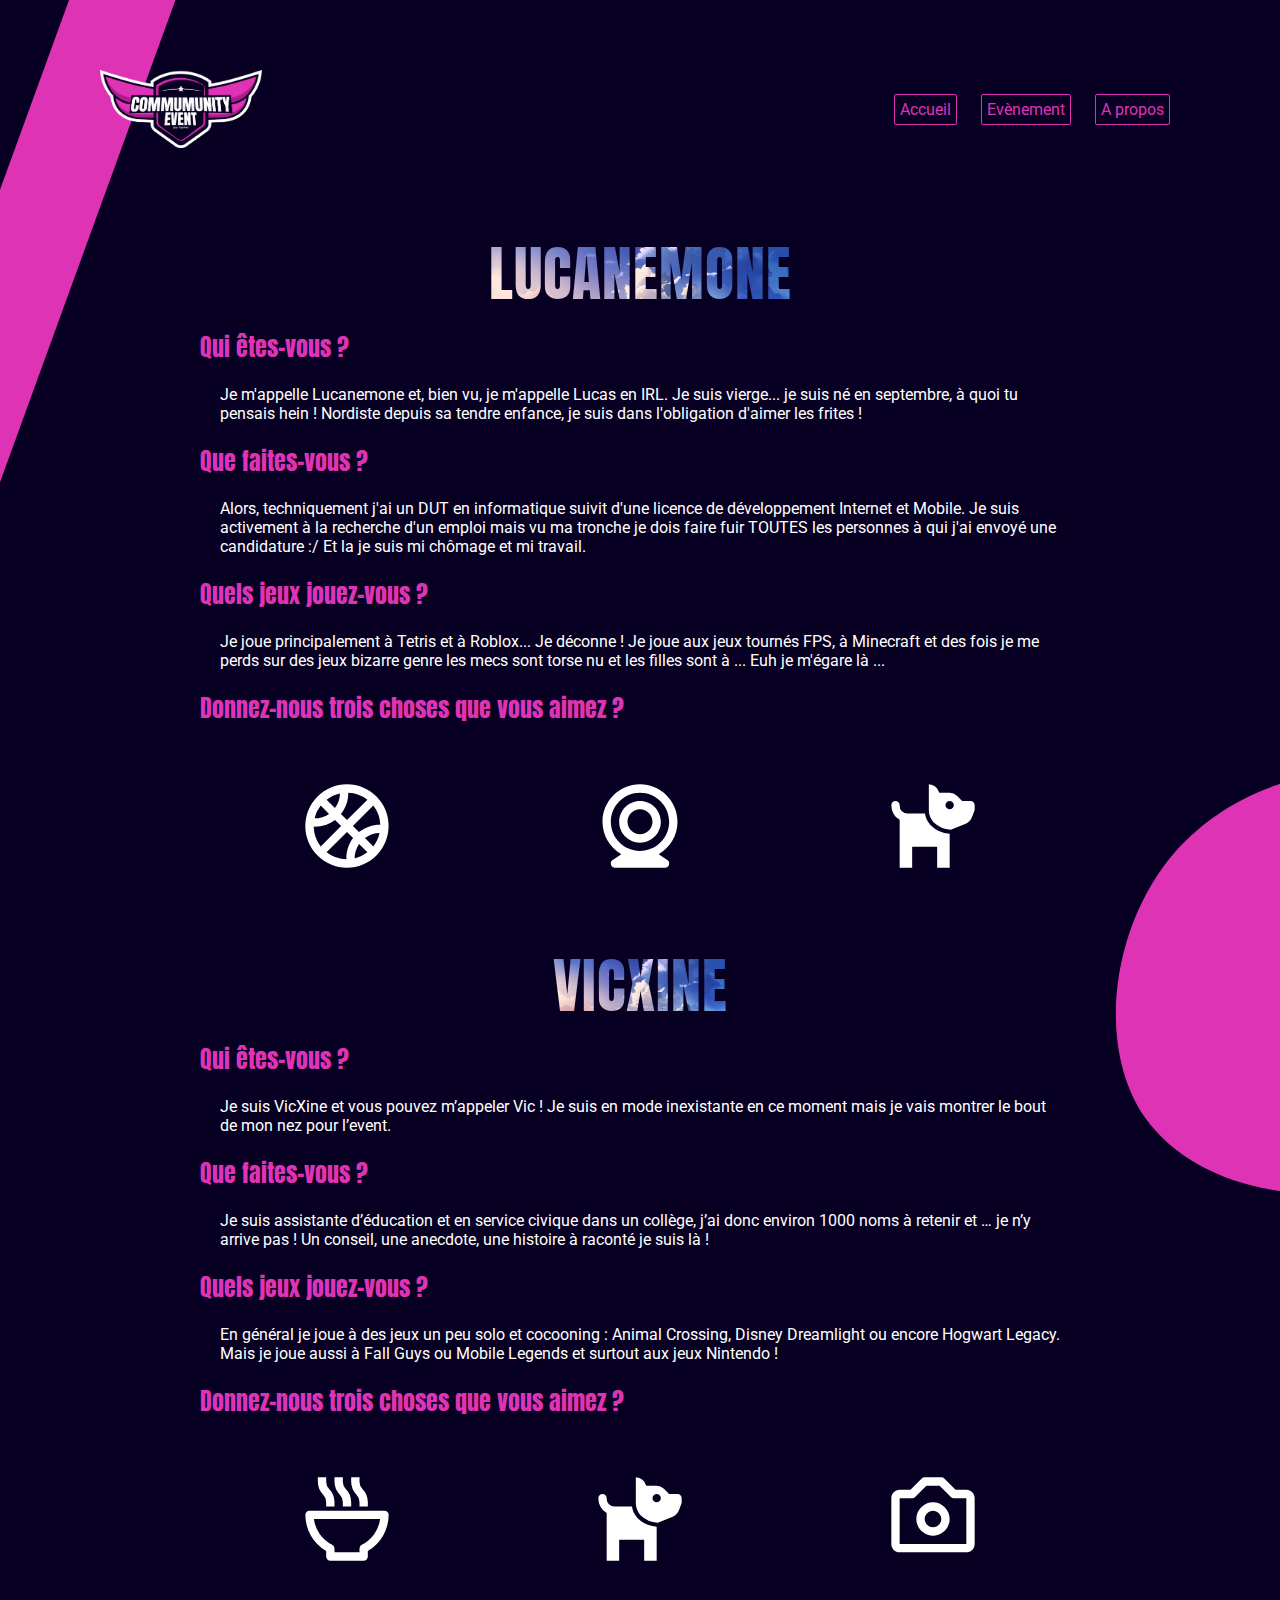
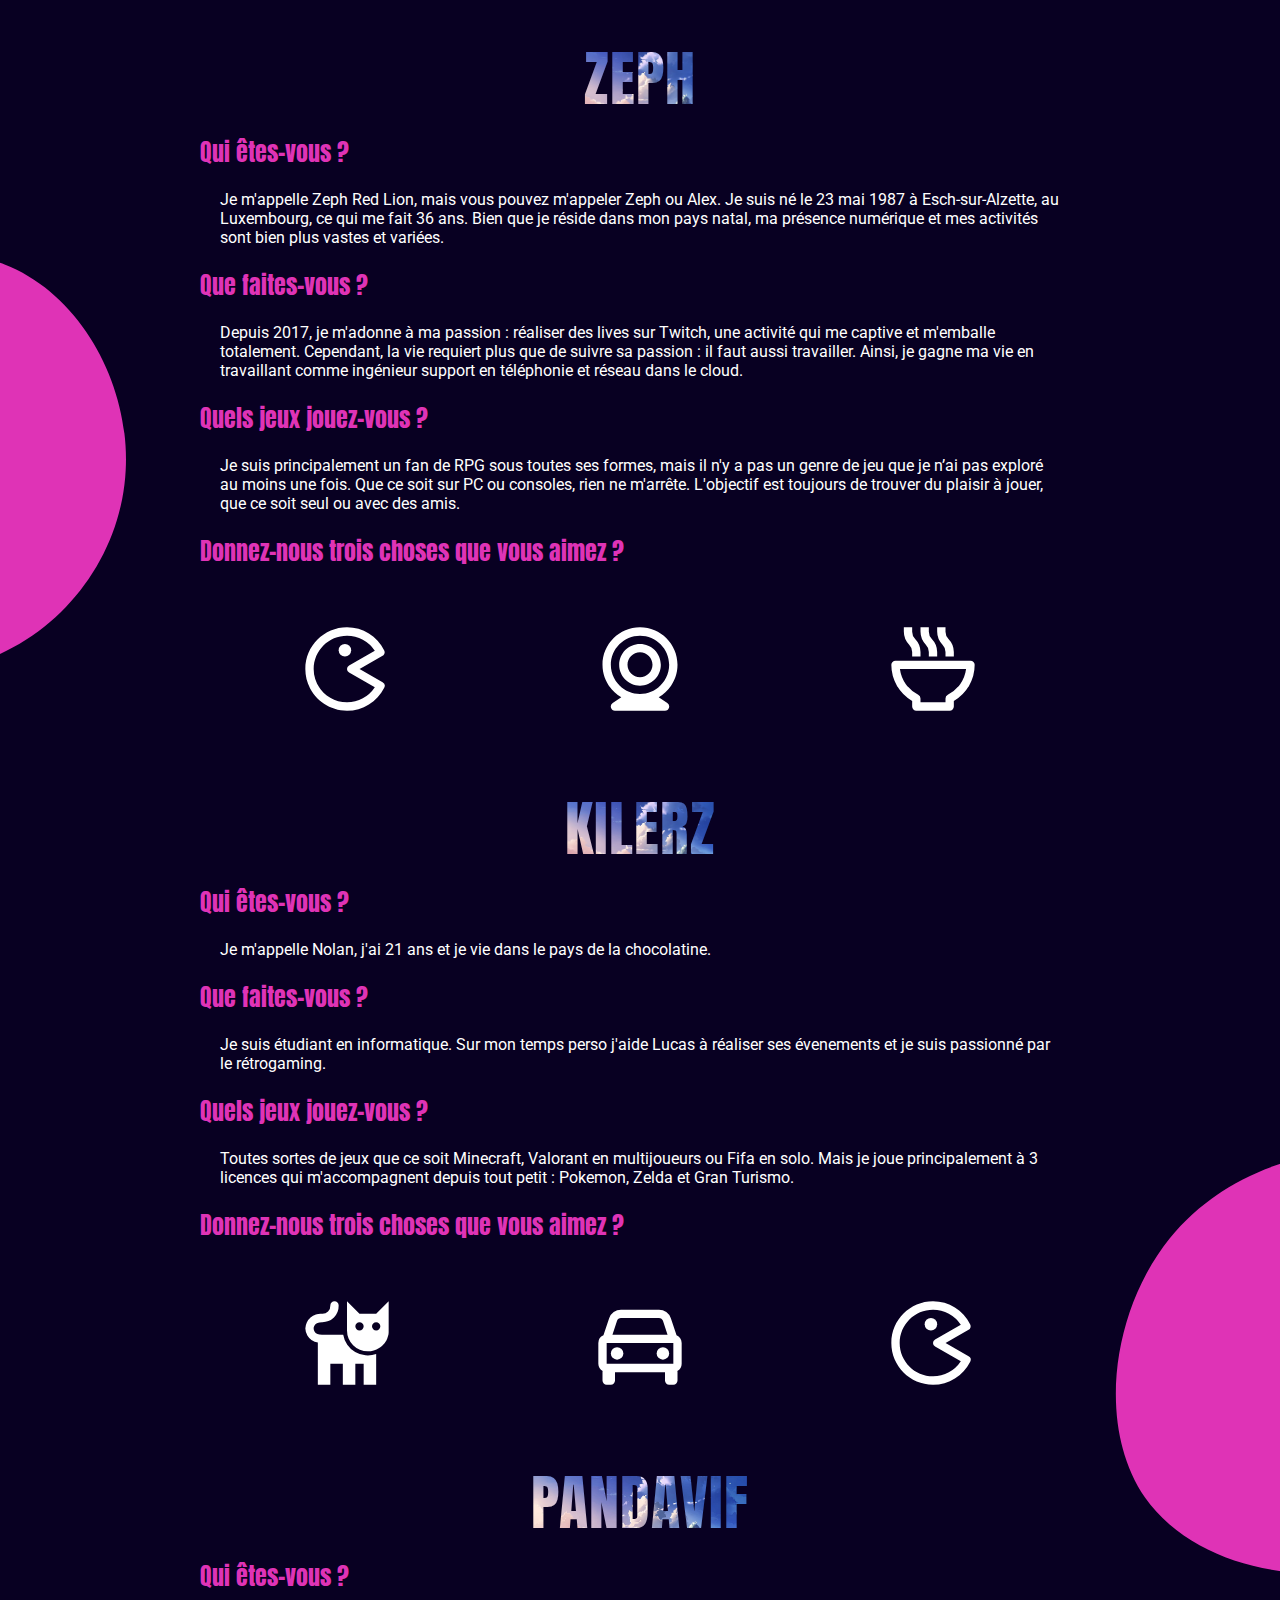
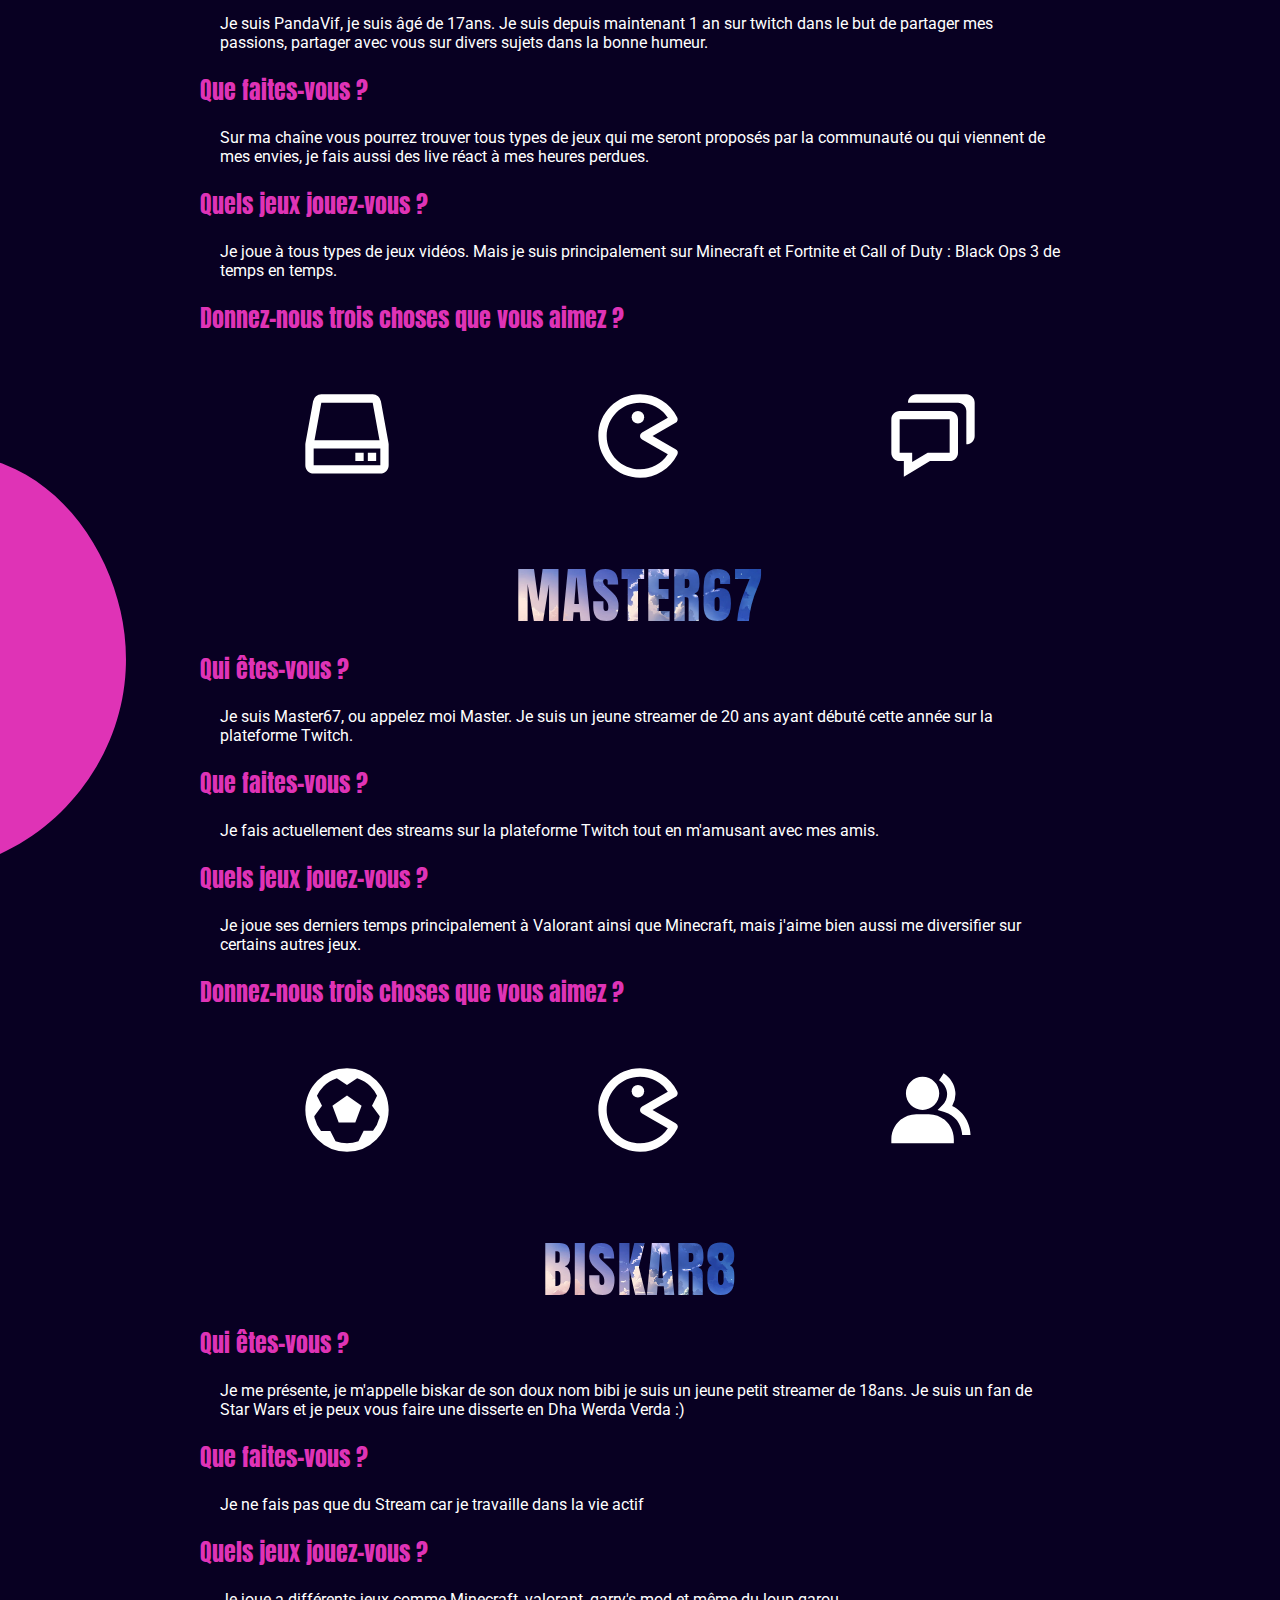
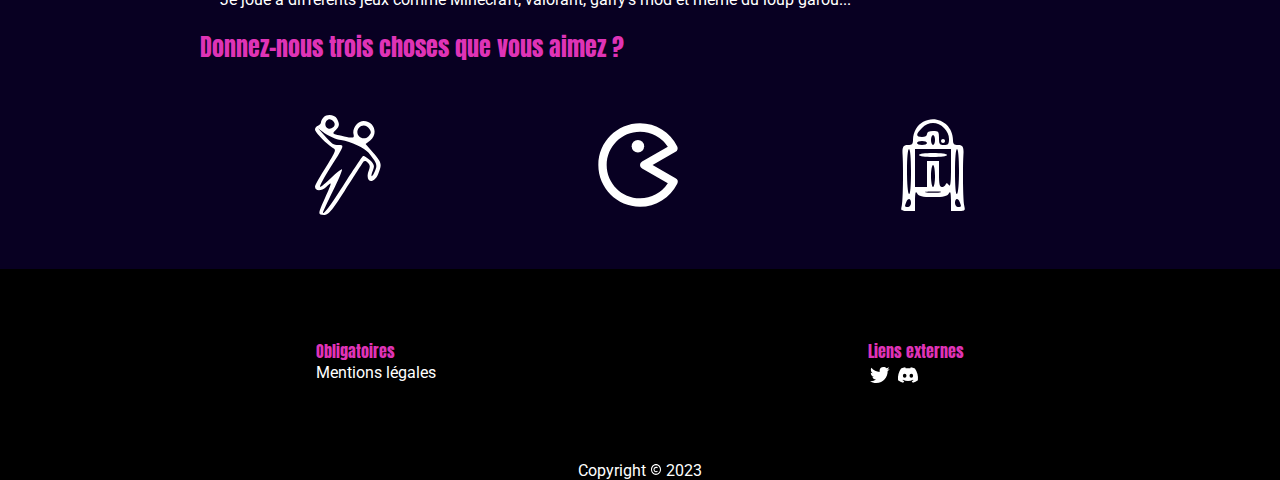
==== commit 4bc6431f: "Update apropos.html" ====
--- a/menu/apropos.html
+++ b/menu/apropos.html
@@ -183,22 +183,22 @@
 					<h3>Que faites-vous ?</h3>
 					<p>
 						Je suis étudiant en informatique. Sur mon temps perso j'aide Lucas à
-						réaliser ses évenement et je suis passioné par le rétrogaming
-					</p>
-
-					<h3>Quels jeux jouez-vous ?</h3>
-					<p>
-						Toutes sortes de jeux que se soit Minecraft, Valorant en
-						multijoueurs ou Fifa en solo. Mais je joue pricipalement à 3
-						licenses qui m'acompagne depuis tout petit : Pokemon, Zelda et Gran
-						Turismo
-					</p>
-
-					<h3>Donnez-nous trois choses que vous aimez ?</h3>
-					<ul>
-						<li><img src="../img/icons/bxs-cat.svg" alt="" /></li>
-						<li><img src="../img/icons/bx-car.svg" alt="" /></li>
-						<li><img src="../img/icons/bx-game.svg" alt="" /></li>
+						réaliser ses évenements et je suis passionné par le rétrogaming.
+					</p>
+
+					<h3>Quels jeux jouez-vous ?</h3>
+					<p>
+						Toutes sortes de jeux que ce soit Minecraft, Valorant en
+						multijoueurs ou Fifa en solo. Mais je joue principalement à 3
+						licences qui m'accompagnent depuis tout petit : Pokemon, Zelda et Gran
+						Turismo.
+					</p>
+
+					<h3>Donnez-nous trois choses que vous aimez ?</h3>
+					<ul>
+						<li><img src="../img/icons/bxs-cat.svg" alt="Chat" /></li>
+						<li><img src="../img/icons/bx-car.svg" alt="Voiture" /></li>
+						<li><img src="../img/icons/bx-game.svg" alt="Gaming" /></li>
 					</ul>
 				</div>
 
@@ -210,21 +210,21 @@
 					<h3>Qui êtes-vous ?</h3>
 					<p>
 						Je suis PandaVif, je suis âgé de 17ans. Je suis depuis maintenant
-						1an sur twitch dans le but de partager mes passions, partager avec
-						vous sur divers sujet dans la bonne humeur.
-					</p>
-
-					<h3>Que faites-vous ?</h3>
-					<p>
-						Sur ma chaîne vous pourrez me retrouver à tout type de joue qui me
-						seront proposés par la communauté au qui vienne de mes envie, je
-						fait aussi des live réact à mes heures perdu.
-					</p>
-
-					<h3>Quels jeux jouez-vous ?</h3>
-					<p>
-						Je joue à toute type je jeux vidéo. Mais je suis principalement sur
-						minecraft et fortnite et call of duty black ops 3 de temps en temps.
+						1 an sur twitch dans le but de partager mes passions, partager avec
+						vous sur divers sujets dans la bonne humeur.
+					</p>
+
+					<h3>Que faites-vous ?</h3>
+					<p>
+						Sur ma chaîne vous pourrez trouver tous types de jeux qui me
+						seront proposés par la communauté ou qui viennent de mes envies, je
+						fais aussi des live réact à mes heures perdues.
+					</p>
+
+					<h3>Quels jeux jouez-vous ?</h3>
+					<p>
+						Je joue à tous types de jeux vidéos. Mais je suis principalement sur
+						Minecraft et Fortnite et Call of Duty : Black Ops 3 de temps en temps.
 					</p>
 
 					<h3>Donnez-nous trois choses que vous aimez ?</h3>
@@ -242,7 +242,7 @@
 
 					<h3>Qui êtes-vous ?</h3>
 					<p>
-						Je suis Master67, ou appeler moi Master. Je suis un jeune streamer
+						Je suis Master67, ou appelez moi Master. Je suis un jeune streamer
 						de 20 ans ayant débuté cette année sur la plateforme Twitch.
 					</p>
 
@@ -254,8 +254,8 @@
 
 					<h3>Quels jeux jouez-vous ?</h3>
 					<p>
-						Je joue ses derniers temps principalement à valorant ainsi que
-						Minecraft, mais j'aime bien aussi me diversifier sur certain autre
+						Je joue ses derniers temps principalement à Valorant ainsi que
+						Minecraft, mais j'aime bien aussi me diversifier sur certains autres
 						jeux.
 					</p>
 
--- a/css/style.css
+++ b/css/style.css
@@ -265,7 +265,7 @@
 }
 
 #games #loupGarou {
-	margin-top: 100px;
+	margin: 100px 0px;
 	display: grid;
 	grid-template-columns: repeat(2, 1fr);
 	align-items: center;
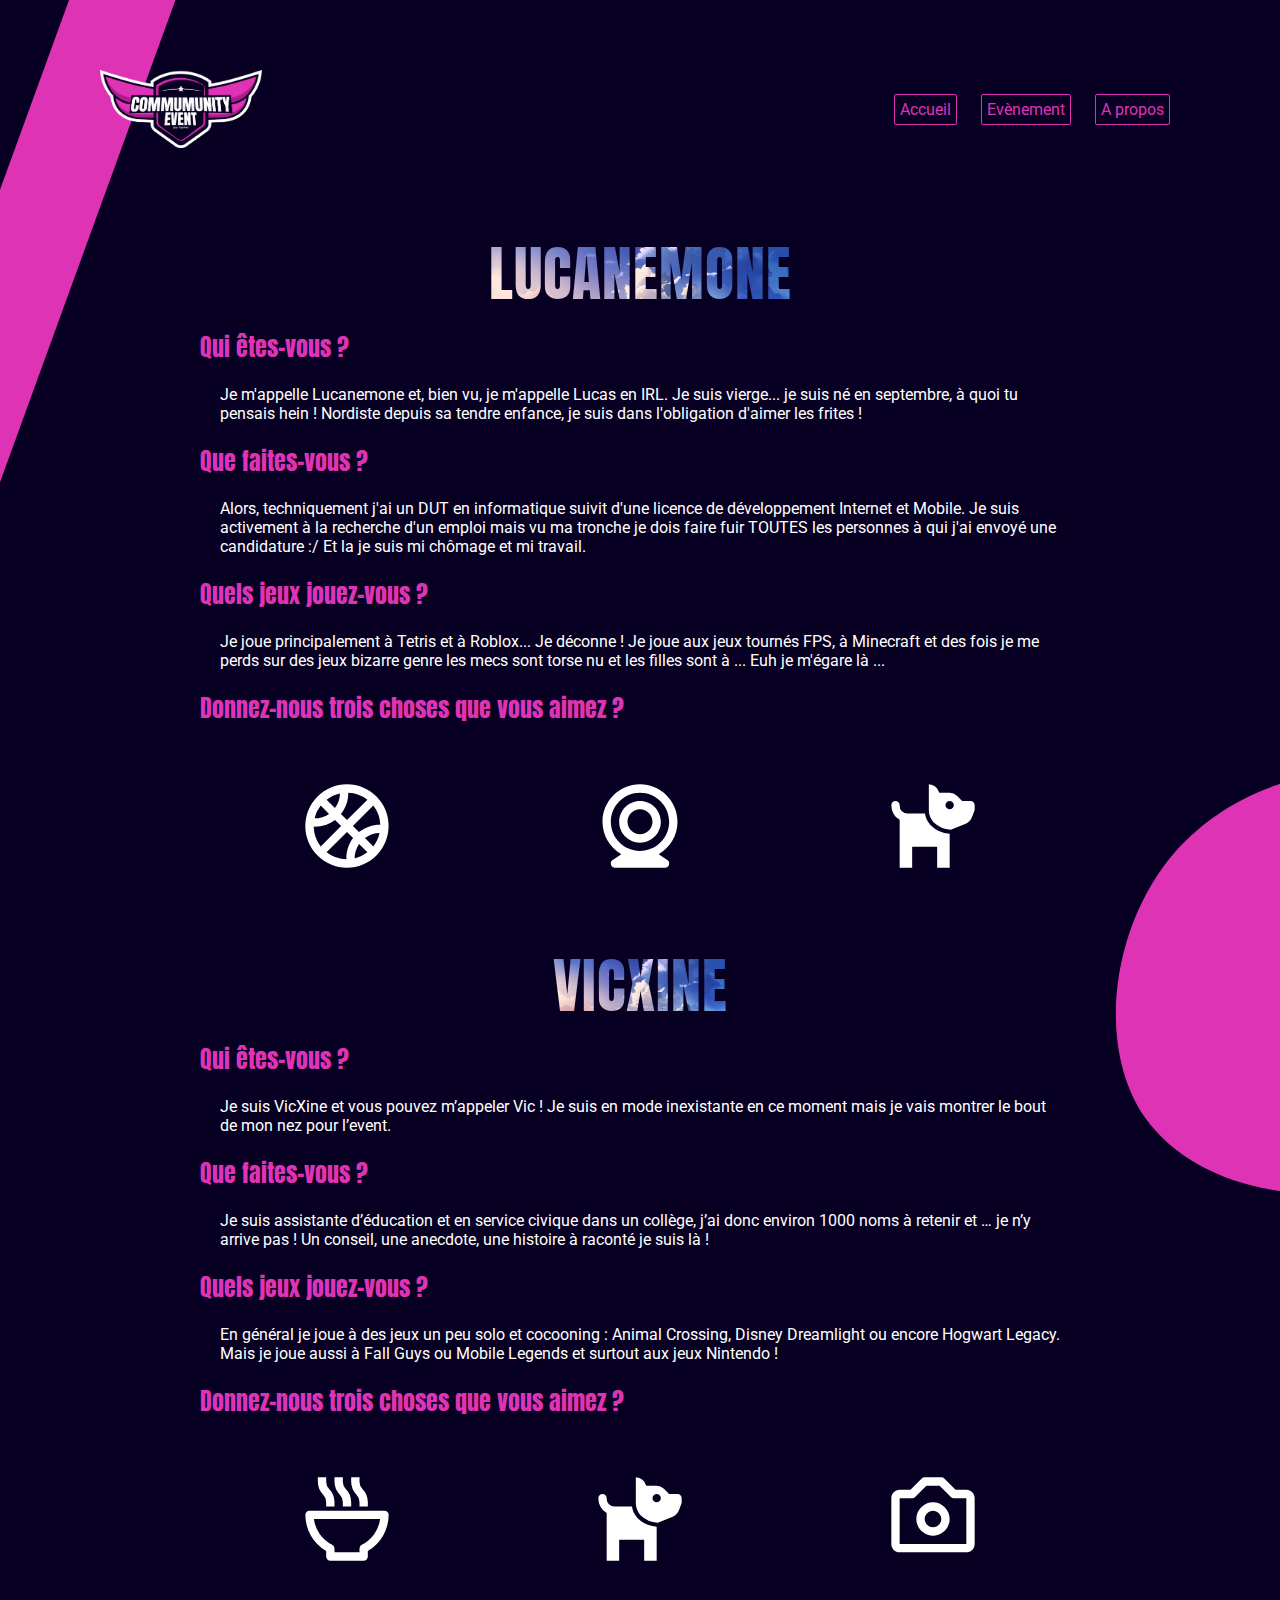
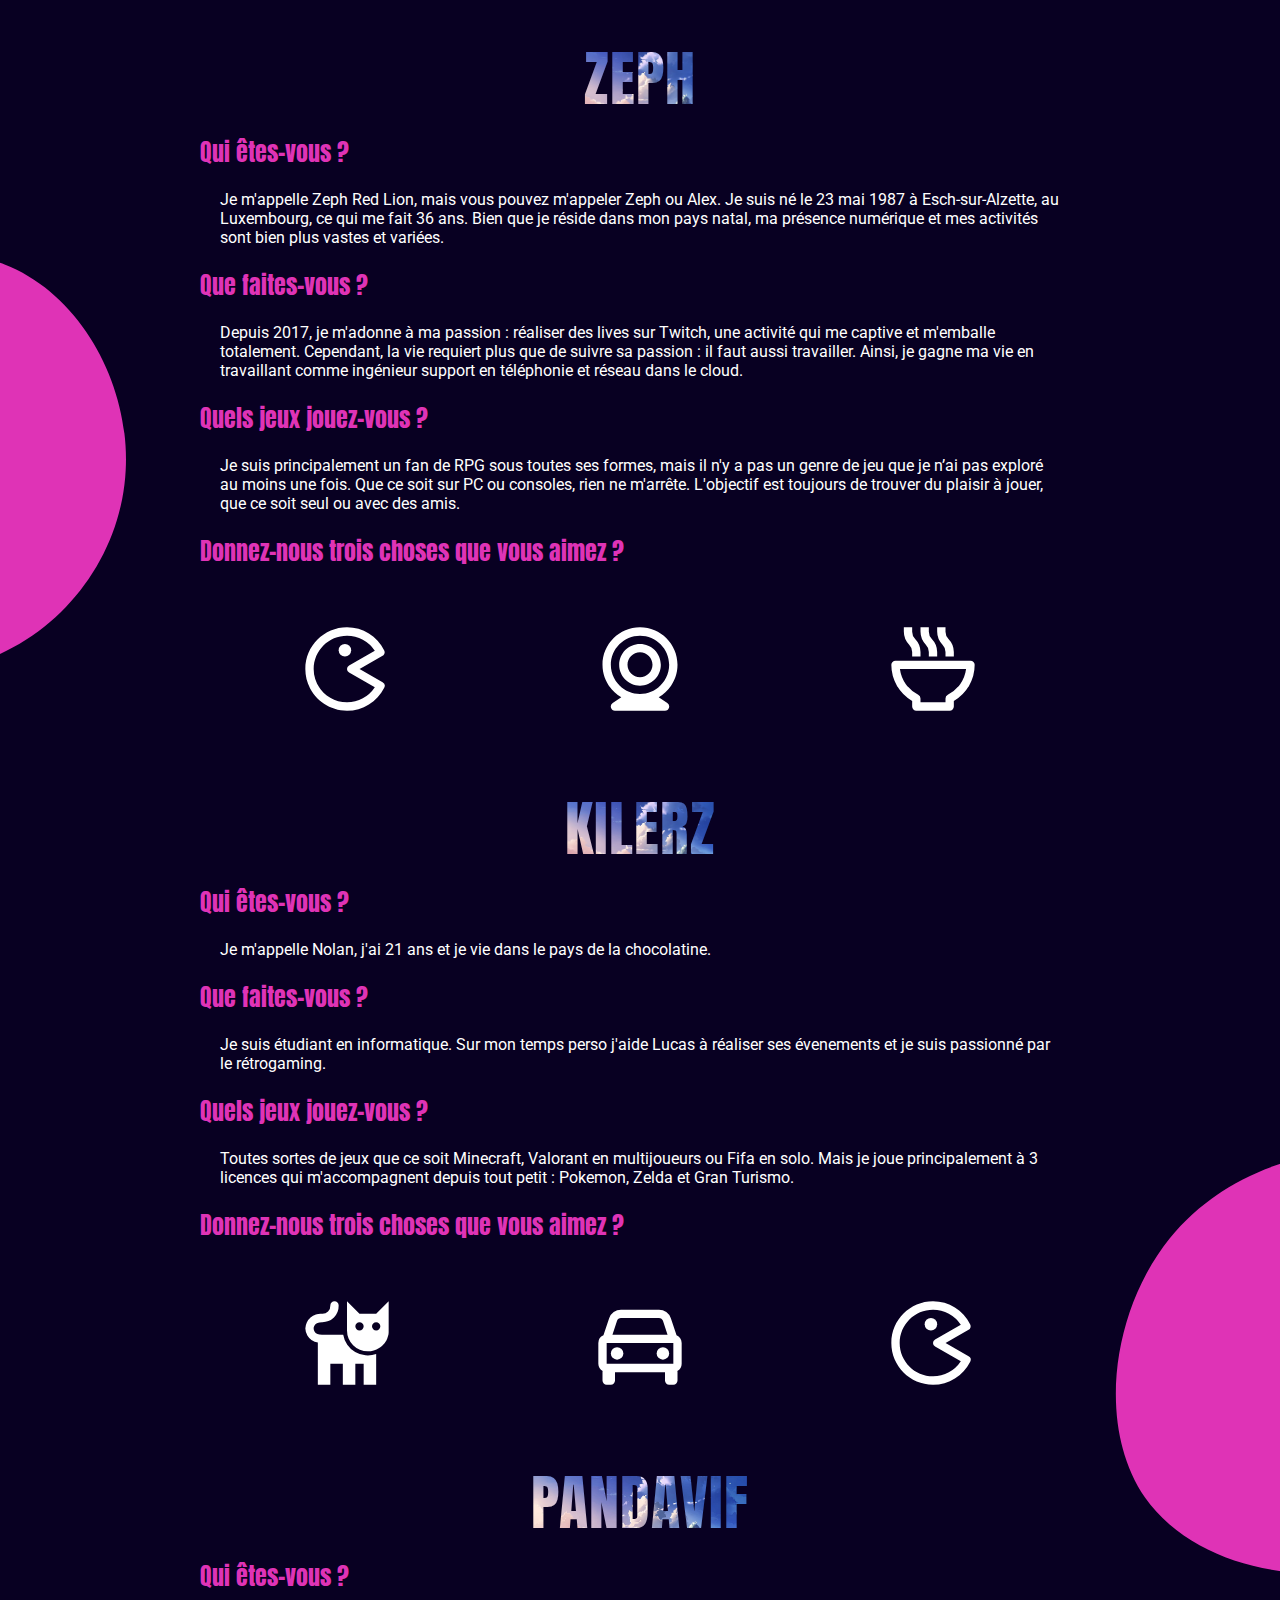
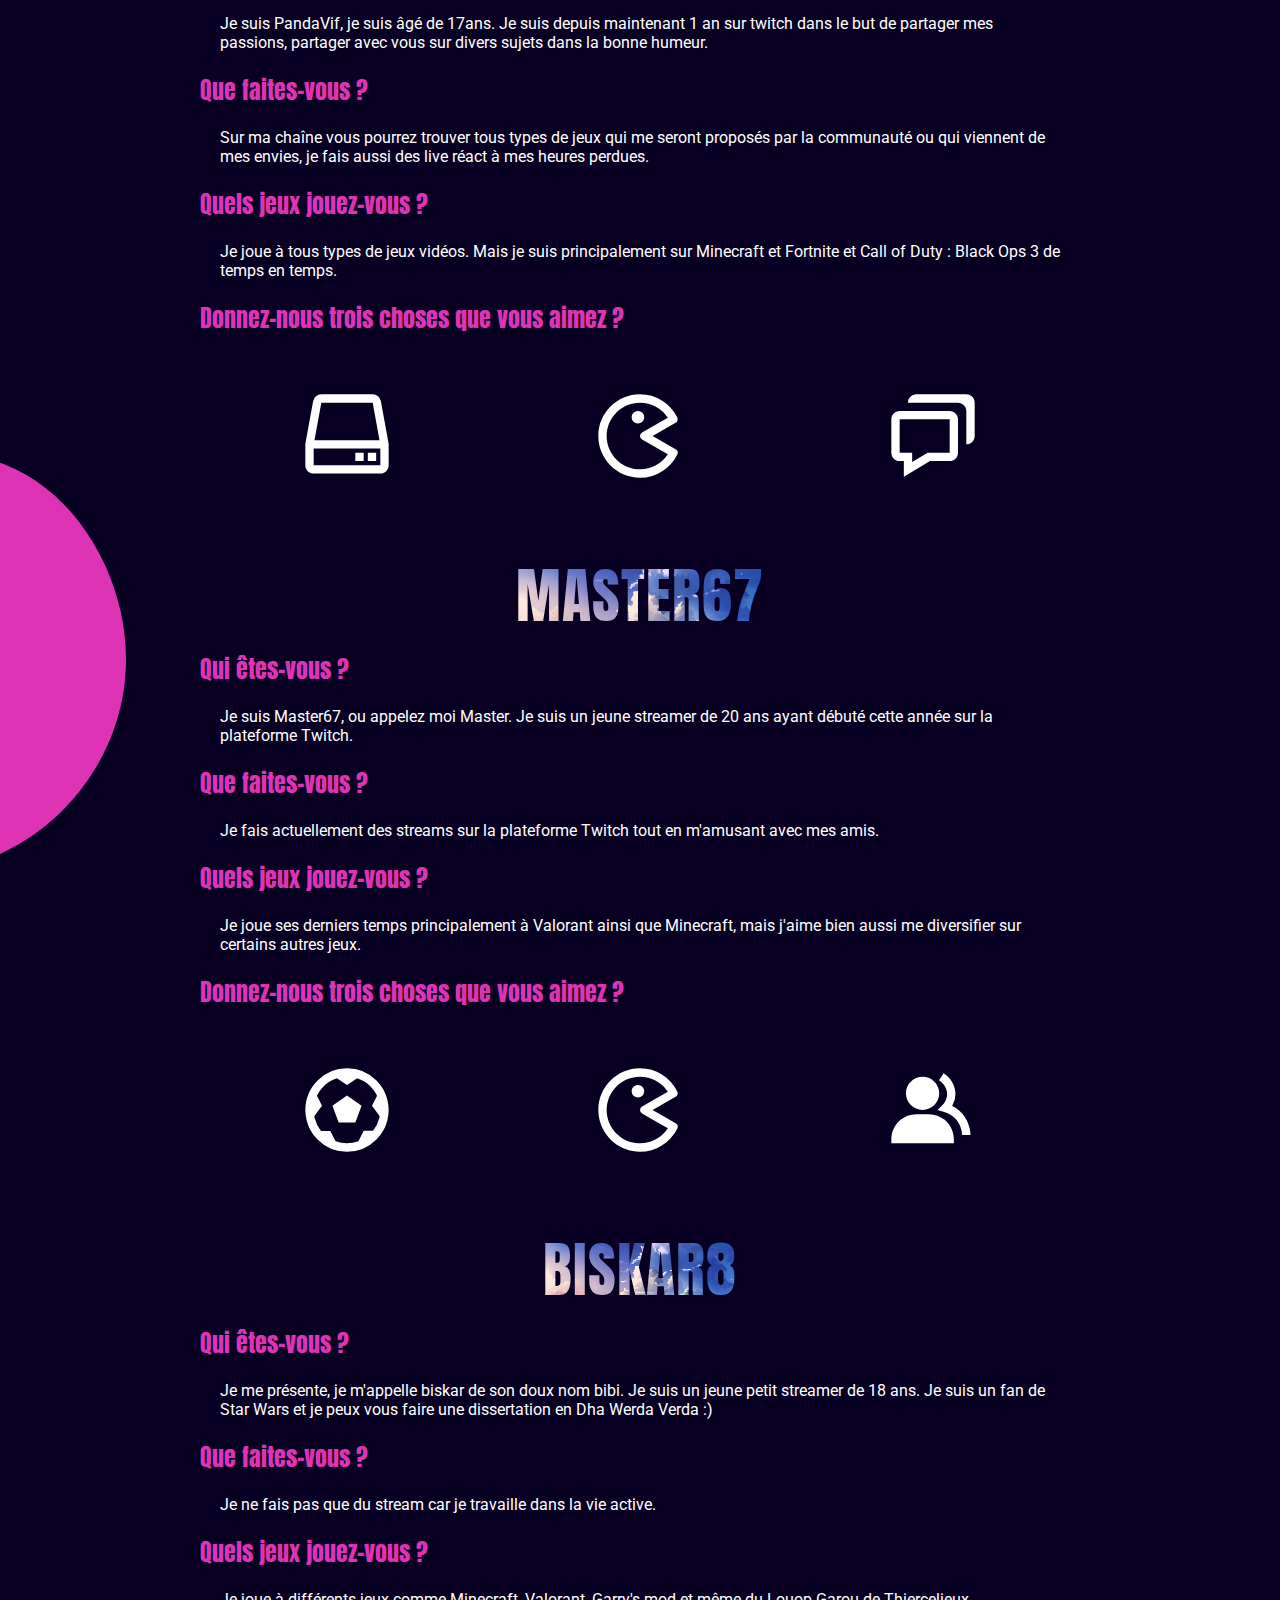
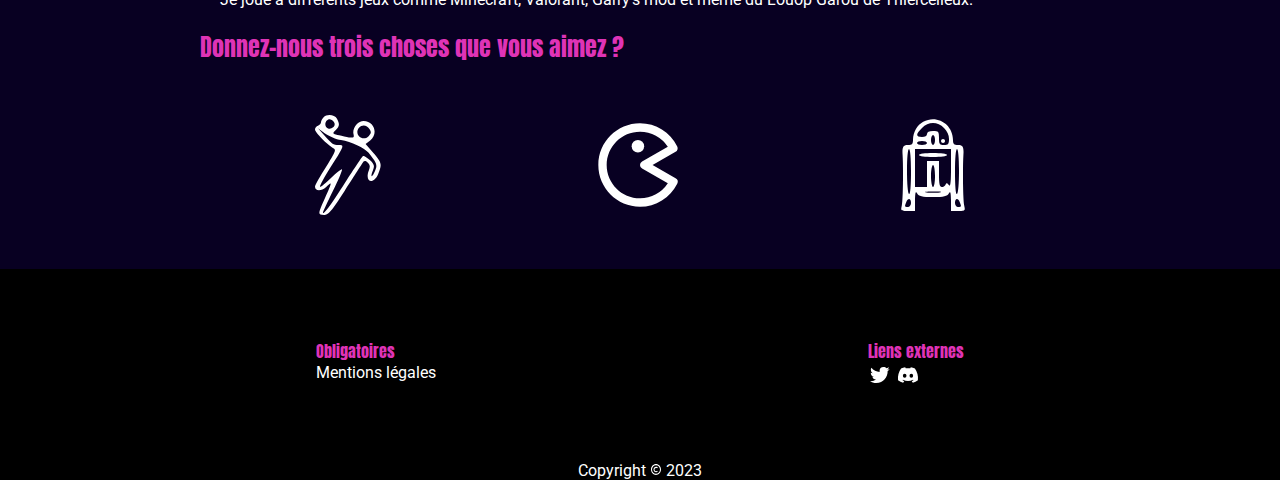
==== commit 3fef0b98: "Update apropos.html" ====
--- a/menu/apropos.html
+++ b/menu/apropos.html
@@ -274,18 +274,18 @@
 
 					<h3>Qui êtes-vous ?</h3>
 					<p>
-						Je me présente, je m'appelle biskar de son doux nom bibi je suis un
-						jeune petit streamer de 18ans. Je suis un fan de Star Wars et je
-						peux vous faire une disserte en Dha Werda Verda :)
-					</p>
-
-					<h3>Que faites-vous ?</h3>
-					<p>Je ne fais pas que du Stream car je travaille dans la vie actif</p>
-
-					<h3>Quels jeux jouez-vous ?</h3>
-					<p>
-						Je joue a différents jeux comme Minecraft, valorant, garry's mod et
-						même du loup garou...
+						Je me présente, je m'appelle biskar de son doux nom bibi. Je suis un
+						jeune petit streamer de 18 ans. Je suis un fan de Star Wars et je
+						peux vous faire une dissertation en Dha Werda Verda :)
+					</p>
+
+					<h3>Que faites-vous ?</h3>
+					<p>Je ne fais pas que du stream car je travaille dans la vie active.</p>
+
+					<h3>Quels jeux jouez-vous ?</h3>
+					<p>
+						Je joue à différents jeux comme Minecraft, Valorant, Garry's mod et
+						même du Louop Garou de Thiercelieux.
 					</p>
 
 					<h3>Donnez-nous trois choses que vous aimez ?</h3>
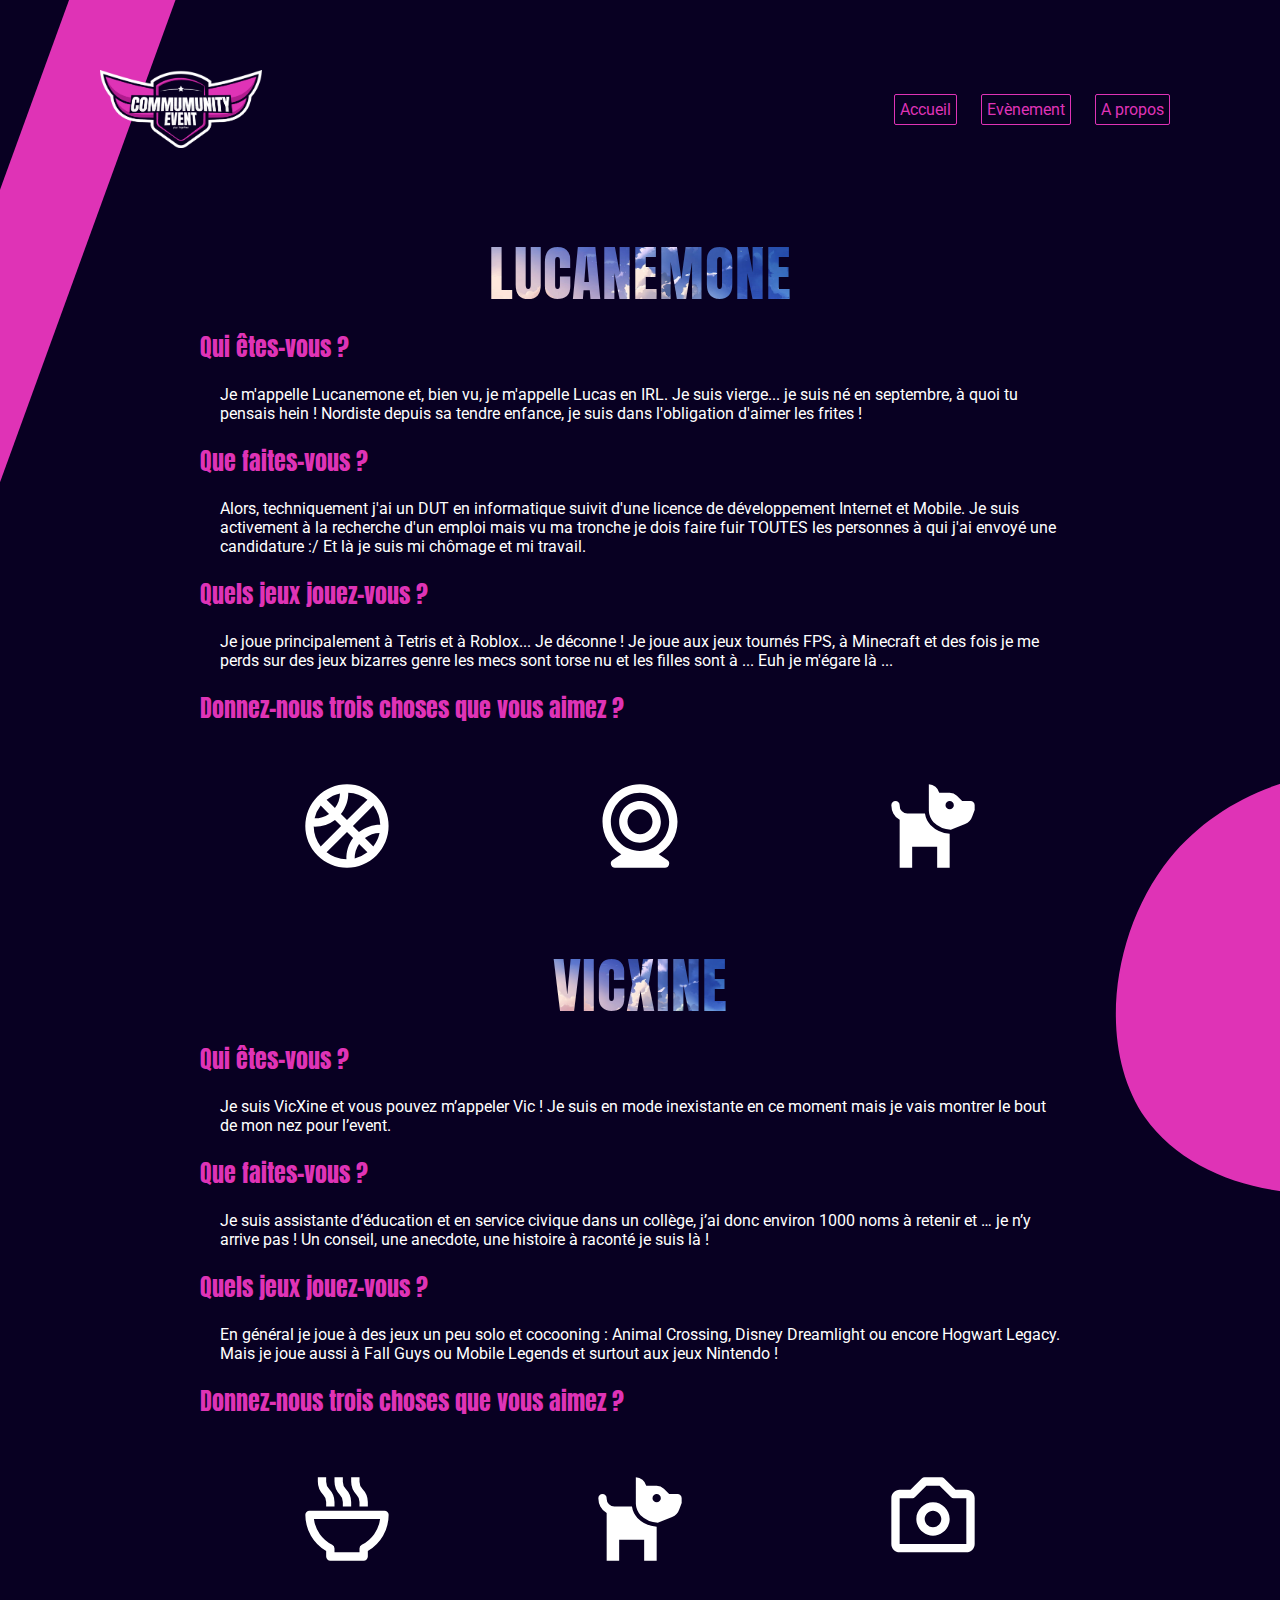
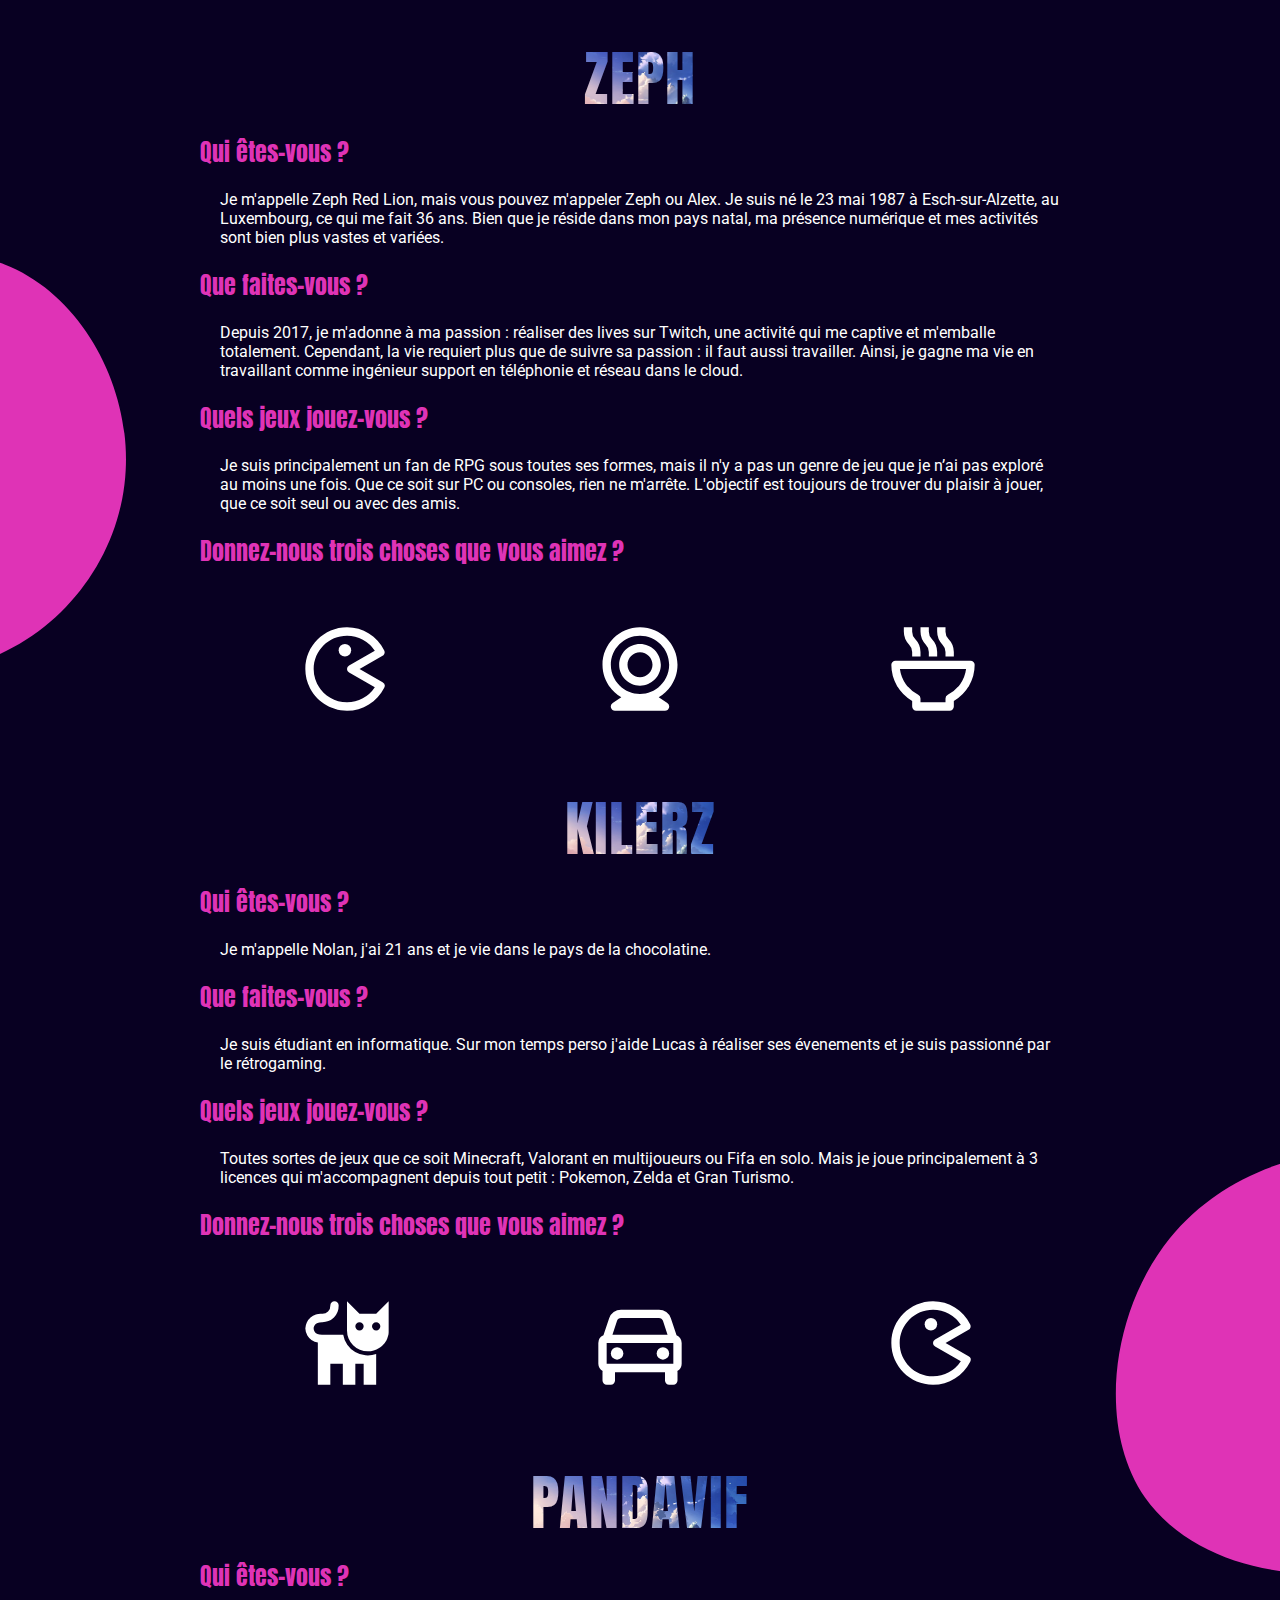
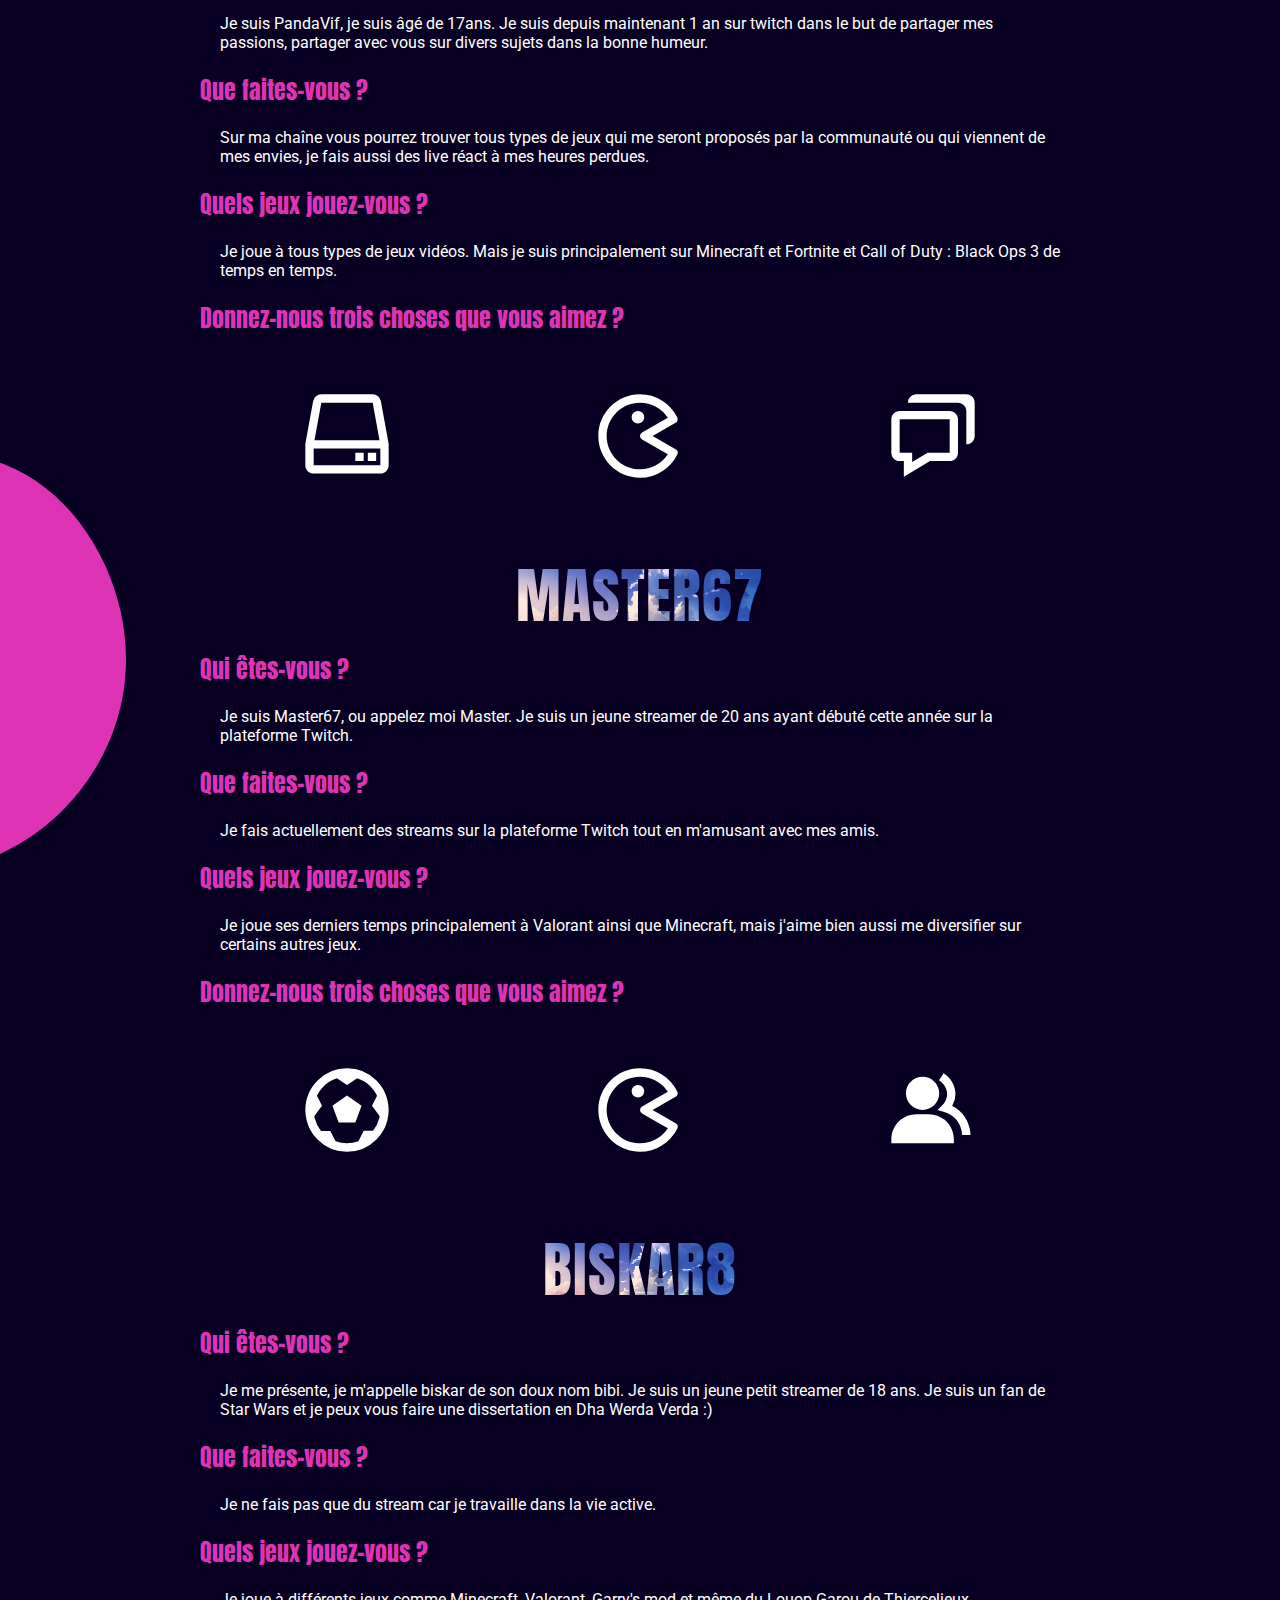
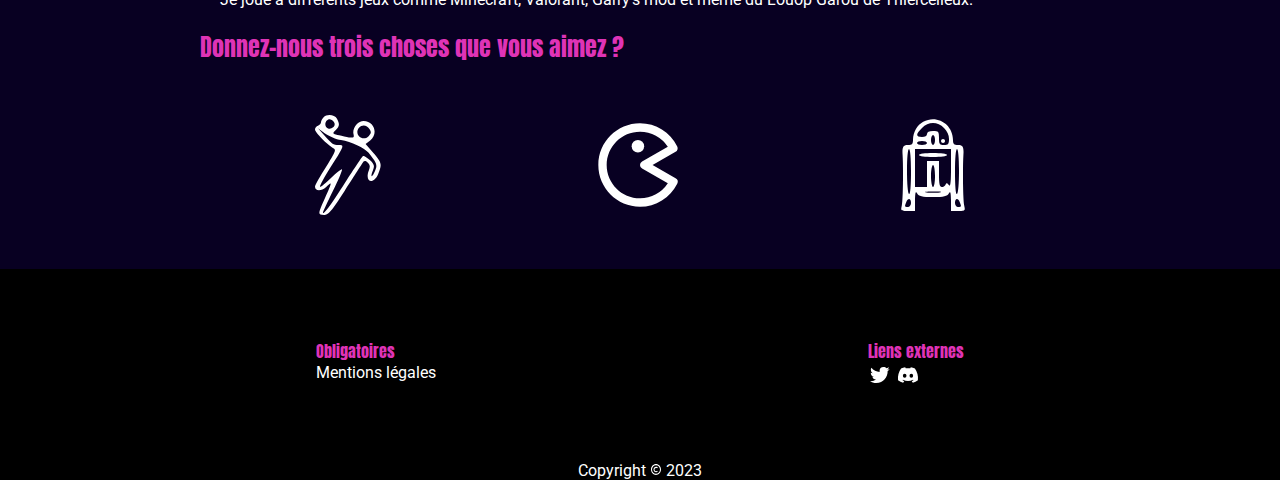
==== commit 8fd344f7: "Update apropos.html" ====
--- a/menu/apropos.html
+++ b/menu/apropos.html
@@ -74,7 +74,7 @@
 						Alors, techniquement j'ai un DUT en informatique suivit d'une
 						licence de développement Internet et Mobile. Je suis activement à la
 						recherche d'un emploi mais vu ma tronche je dois faire fuir TOUTES
-						les personnes à qui j'ai envoyé une candidature :/ Et la je suis mi
+						les personnes à qui j'ai envoyé une candidature :/ Et là je suis mi
 						chômage et mi travail.
 					</p>
 
@@ -82,7 +82,7 @@
 					<p>
 						Je joue principalement à Tetris et à Roblox... Je déconne ! Je joue
 						aux jeux tournés FPS, à Minecraft et des fois je me perds sur des
-						jeux bizarre genre les mecs sont torse nu et les filles sont à ...
+						jeux bizarres genre les mecs sont torse nu et les filles sont à ...
 						Euh je m'égare là ...
 					</p>
 
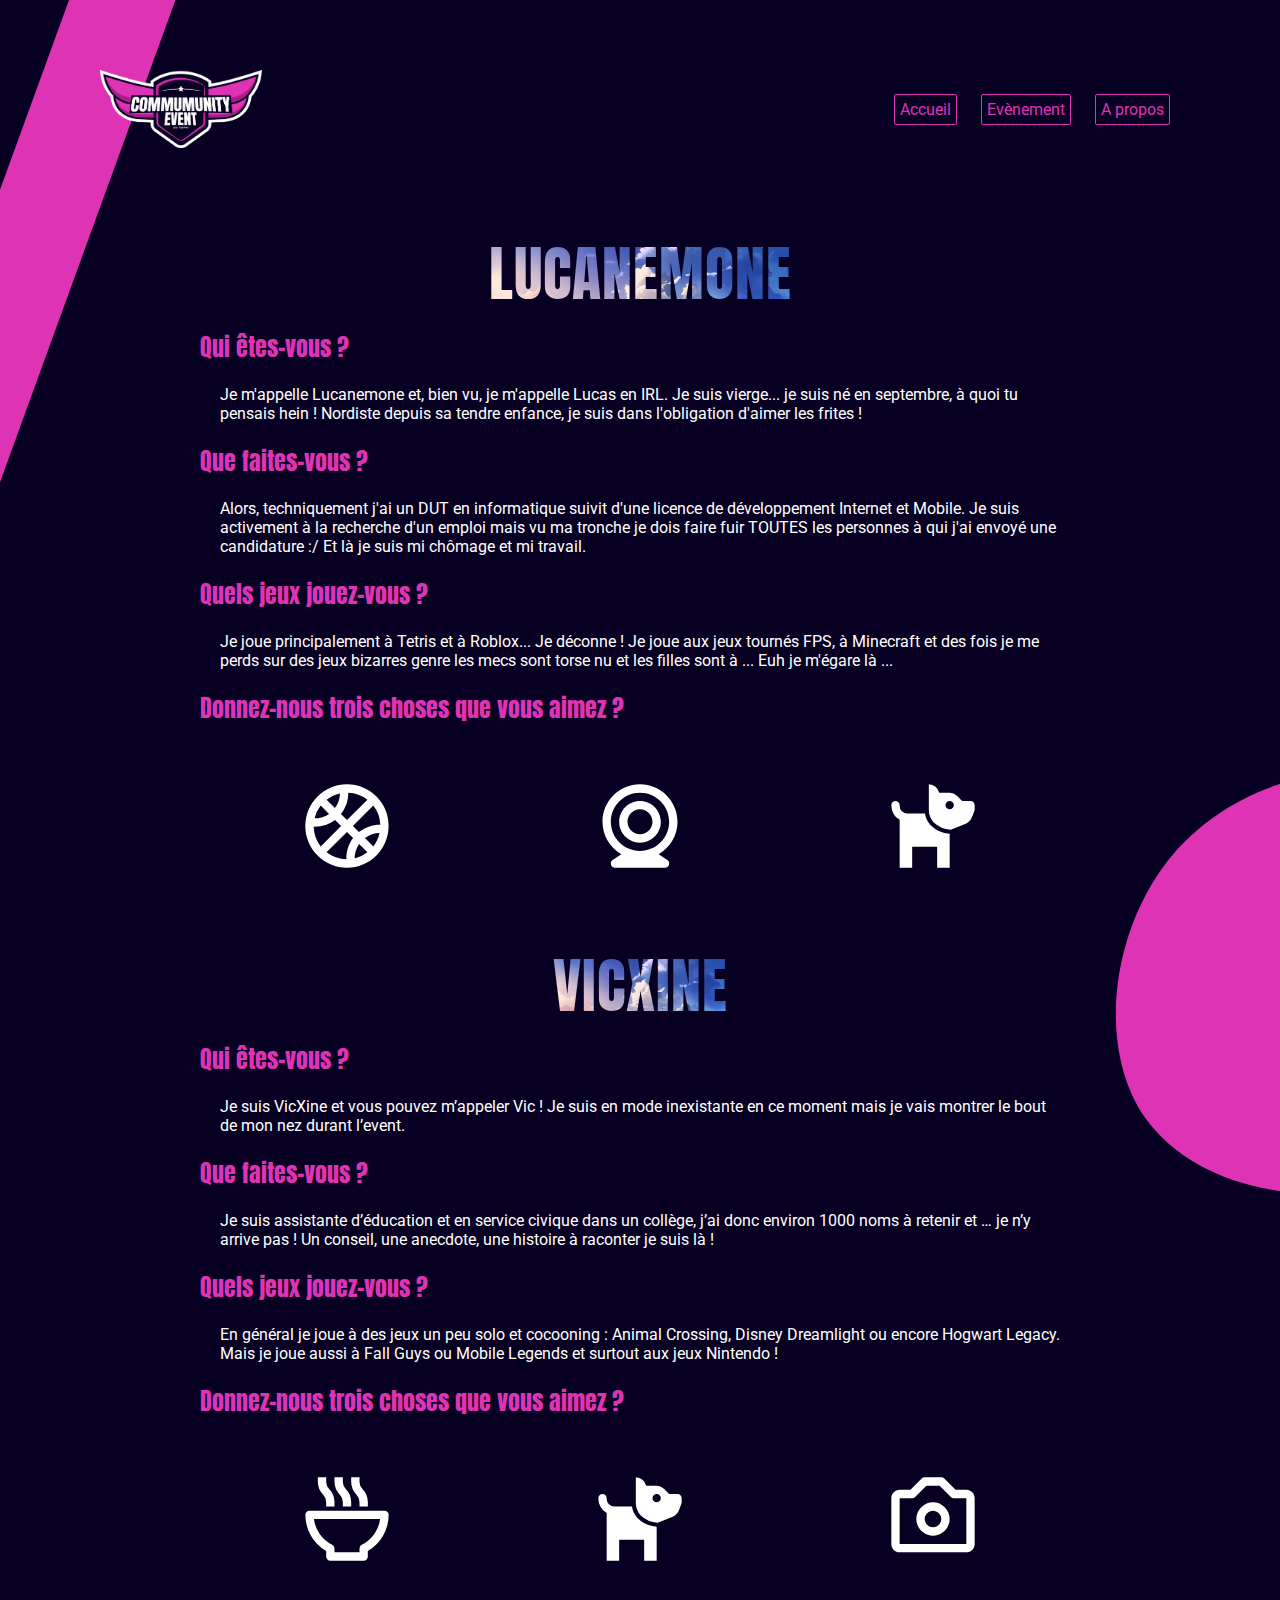
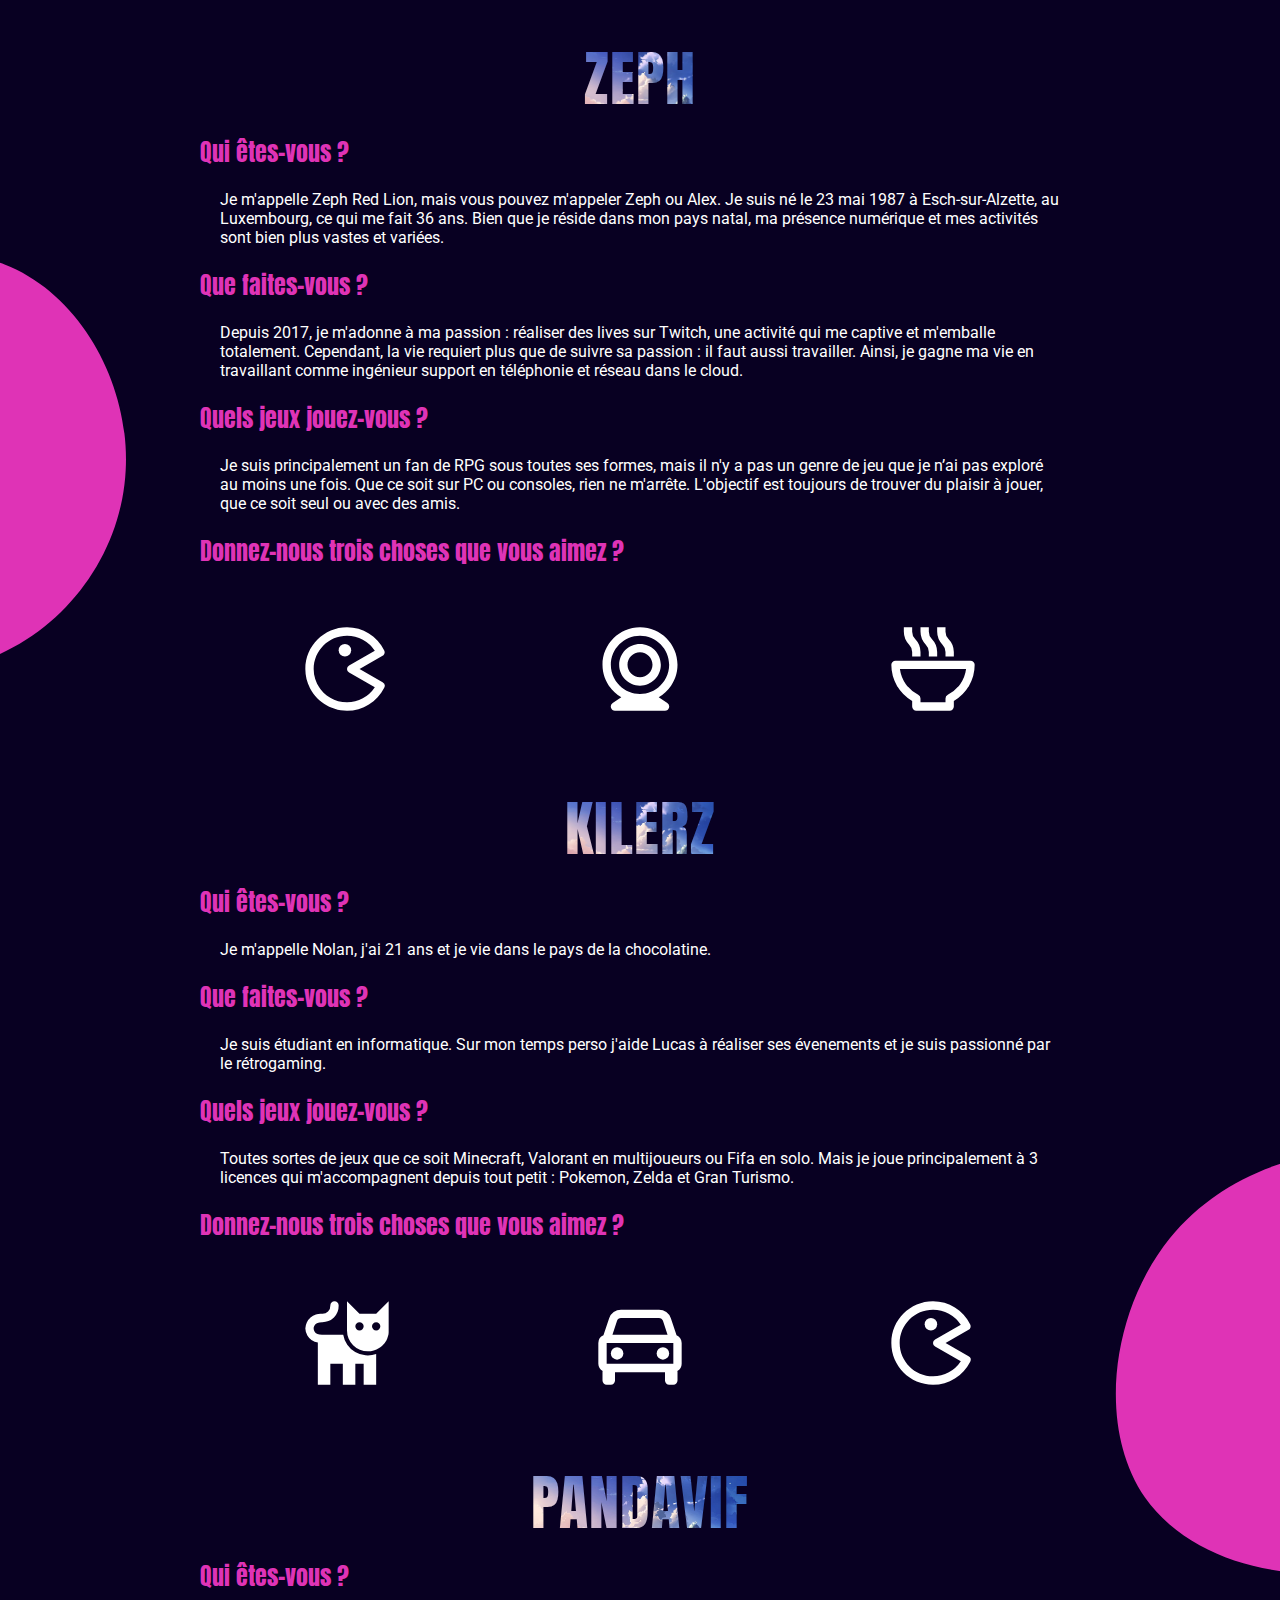
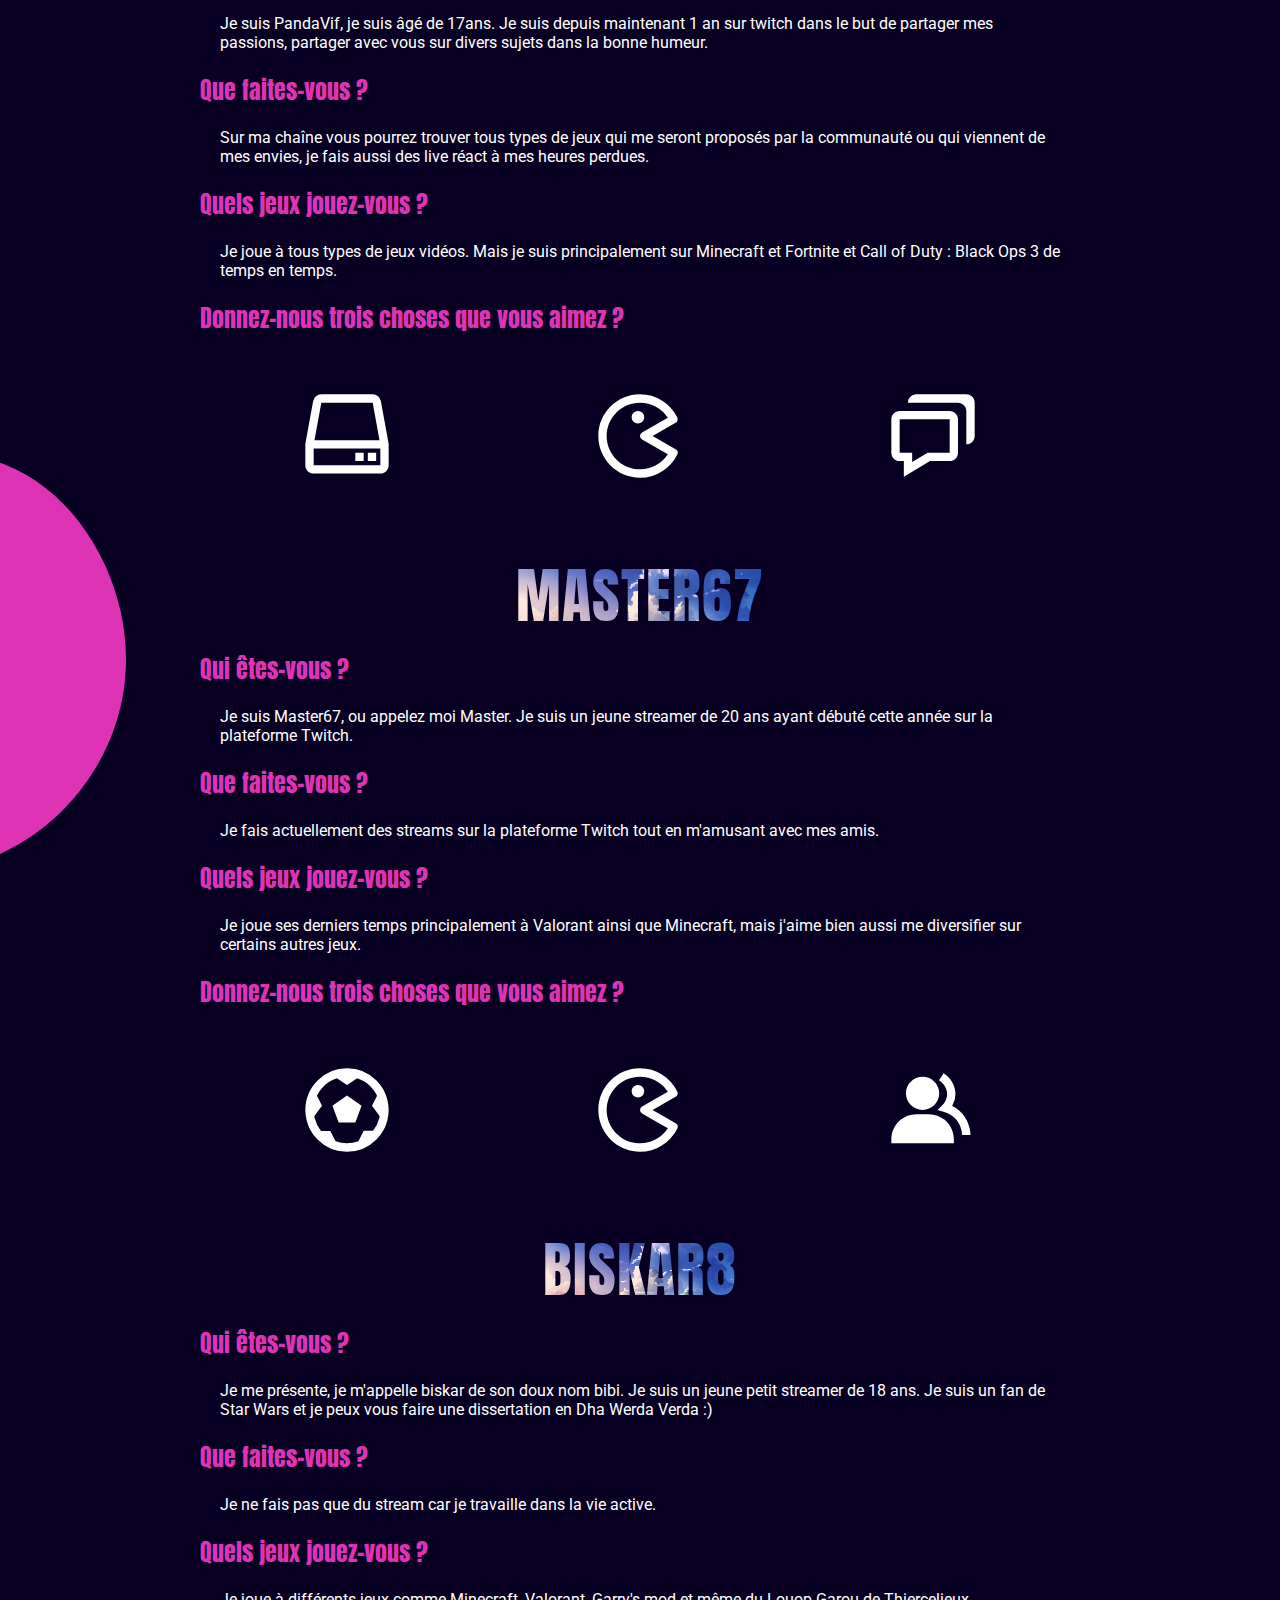
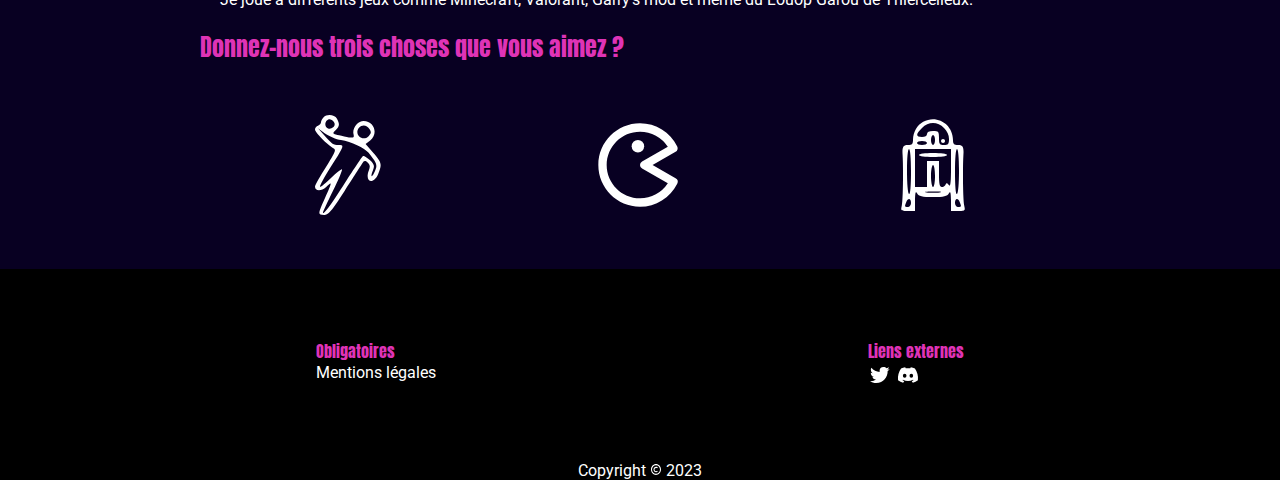
==== commit 276b86fa: "Update apropos.html" ====
--- a/menu/apropos.html
+++ b/menu/apropos.html
@@ -103,14 +103,14 @@
 					<p>
 						Je suis VicXine et vous pouvez m’appeler Vic ! Je suis en mode
 						inexistante en ce moment mais je vais montrer le bout de mon nez
-						pour l’event.
+						durant l’event.
 					</p>
 
 					<h3>Que faites-vous ?</h3>
 					<p>
 						Je suis assistante d’éducation et en service civique dans un
 						collège, j’ai donc environ 1000 noms à retenir et … je n’y arrive
-						pas ! Un conseil, une anecdote, une histoire à raconté je suis là !
+						pas ! Un conseil, une anecdote, une histoire à raconter je suis là !
 					</p>
 
 					<h3>Quels jeux jouez-vous ?</h3>
